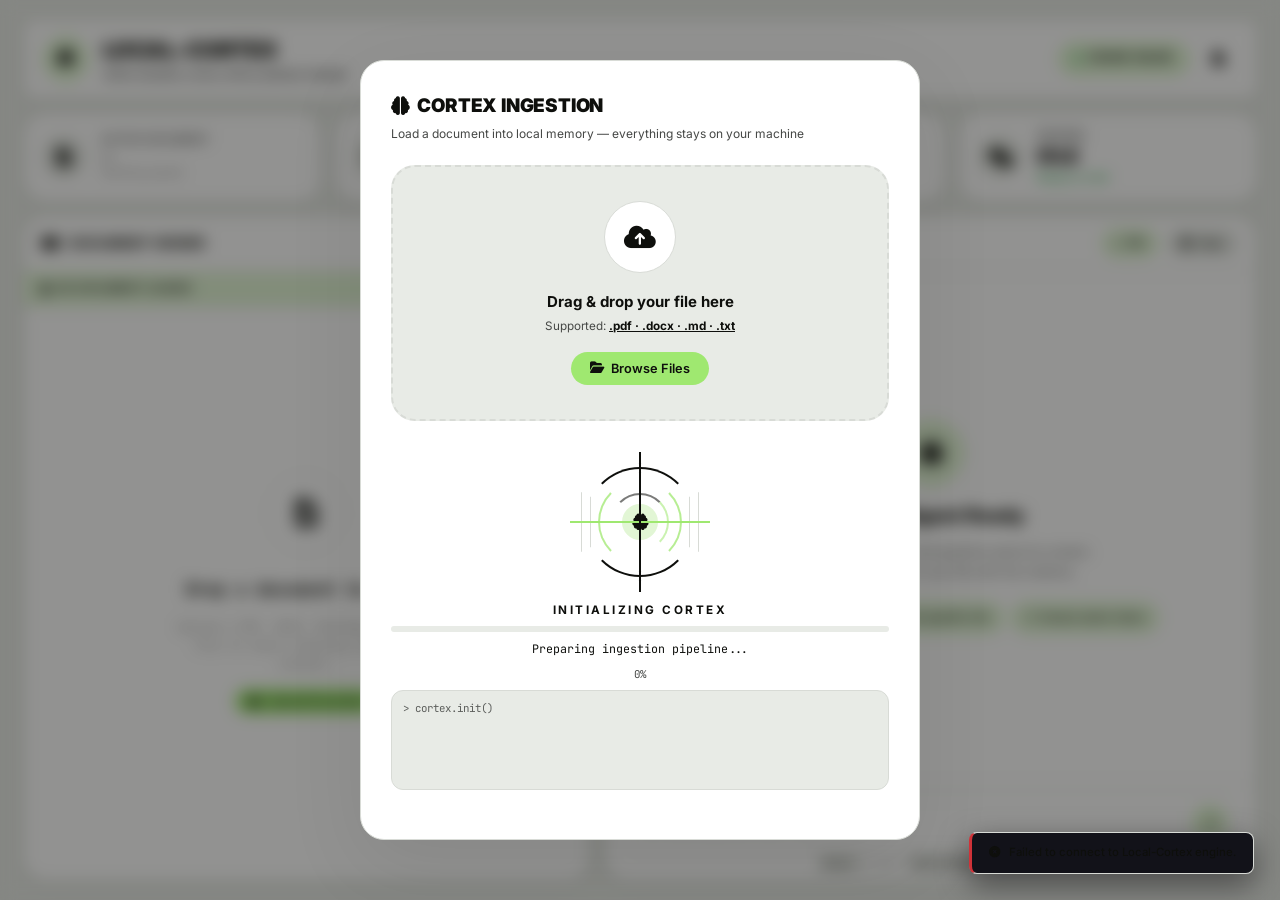
==== static/index.html @ b86a2bd2 "user interface --updates" ====
<!DOCTYPE html>
<html lang="en">
<head>
    <meta charset="UTF-8">
    <meta name="viewport" content="width=device-width, initial-scale=1.0">
    <meta name="description" content="Local-Cortex — Open-Source Local Intelligence Engine">
    <title>Local-Cortex</title>
    <link rel="preconnect" href="https://fonts.googleapis.com">
    <link rel="preconnect" href="https://fonts.gstatic.com" crossorigin>
    <link href="https://fonts.googleapis.com/css2?family=Inter:wght@300;400;500;600;700;800;900&family=JetBrains+Mono:wght@400;500;600&display=swap" rel="stylesheet">
    <link rel="stylesheet" href="https://cdnjs.cloudflare.com/ajax/libs/font-awesome/6.4.0/css/all.min.css">
    <link rel="stylesheet" href="styles.css?v=2.0">
    <script src="app.js?v=2.0" defer></script>
</head>
<body>
    <!-- Ambient particle canvas -->
    <canvas id="bgCanvas" aria-hidden="true"></canvas>
    <div class="scanline-overlay" aria-hidden="true"></div>

    <div class="app-container">
        <!-- HEADER -->
        <header class="top-header">
            <div class="brand-section">
                <div class="logo-pulse">
                    <i class="fa-solid fa-brain logo-icon"></i>
                    <span class="pulse-ring"></span>
                    <span class="pulse-ring delay"></span>
                </div>
                <div class="title-meta">
                    <h1>LOCAL-CORTEX</h1>
                    <p class="subtitle">OPEN-SOURCE LOCAL INTELLIGENCE ENGINE</p>
                </div>
            </div>
            <div class="header-actions">
                <div class="status-badge" id="statusBadge">
                    <span class="status-dot online"></span>
                    <span class="badge-text">ENGINE ONLINE</span>
                </div>
                <button class="btn-icon btn-upload-trigger" id="btnOpenUpload" title="Upload document">
                    <i class="fa-solid fa-file-arrow-up"></i>
                </button>
            </div>
        </header>

        <!-- METRICS -->
        <section class="telemetry-bar" id="telemetryBar">
            <div class="metric-card" id="metricDoc">
                <div class="metric-icon"><i class="fa-solid fa-file-lines"></i></div>
                <div class="metric-info">
                    <span class="metric-label">Active Document</span>
                    <span class="metric-value metric-value-sm" id="valDocName">—</span>
                    <span class="metric-delta" id="valDocStatus">Awaiting upload</span>
                </div>
            </div>
            <div class="metric-card" id="metricLines">
                <div class="metric-icon"><i class="fa-solid fa-align-left"></i></div>
                <div class="metric-info">
                    <span class="metric-label">Parsed Lines</span>
                    <span class="metric-value" id="valLines">0</span>
                    <span class="metric-delta">Document structure</span>
                </div>
            </div>
            <div class="metric-card" id="metricTokens">
                <div class="metric-icon"><i class="fa-solid fa-font"></i></div>
                <div class="metric-info">
                    <span class="metric-label">Word Count</span>
                    <span class="metric-value" id="valWords">0</span>
                    <span class="metric-delta">Indexed tokens</span>
                </div>
            </div>
            <div class="metric-card" id="metricSession">
                <div class="metric-icon"><i class="fa-solid fa-comments"></i></div>
                <div class="metric-info">
                    <span class="metric-label">Session</span>
                    <span class="metric-value" id="valSession">IDLE</span>
                    <span class="metric-delta delta-pos" id="valSessionDelta">Ready to chat</span>
                </div>
            </div>
        </section>

        <!-- MAIN GRID -->
        <main class="cockpit-grid">

            <!-- LEFT: DOCUMENT VIEWER -->
            <section class="panel-card left-panel" id="leftPanel">
                <div class="panel-header">
                    <div class="panel-title">
                        <i class="fa-solid fa-book-open"></i>
                        <h2>DOCUMENT VIEWER</h2>
                    </div>
                    <div class="panel-actions">
                        <div class="search-container">
                            <i class="fa-solid fa-magnifying-glass search-icon"></i>
                            <input type="text" id="docSearch" placeholder="Search document..." autocomplete="off">
                        </div>
                        <button class="btn-icon" id="btnScrollToTop" title="Scroll to top">
                            <i class="fa-solid fa-circle-arrow-up"></i>
                        </button>
                    </div>
                </div>

                <div class="panel-body document-viewer-wrapper">
                    <div class="doc-active-banner" id="docActiveBanner">
                        <i class="fa-solid fa-file-invoice"></i>
                        <span id="activeDocName">NO DOCUMENT LOADED</span>
                        <span class="doc-scan-indicator" id="docScanIndicator" hidden>
                            <span class="scan-dot"></span> Reading
                        </span>
                    </div>
                    <div class="document-code-viewport" id="documentViewport">
                        <div class="viewport-placeholder">
                            <div class="placeholder-orbit">
                                <div class="orbit-ring"></div>
                                <i class="fa-solid fa-file-arrow-up upload-pulse-icon"></i>
                            </div>
                            <h3>Drop a document to begin</h3>
                            <p>Upload a PDF, DOCX, Markdown, or text file to start chatting with your content.</p>
                            <button class="btn-primary btn-sm" id="btnPlaceholderUpload">
                                <i class="fa-solid fa-cloud-arrow-up"></i> Upload Document
                            </button>
                        </div>
                    </div>
                </div>
            </section>

            <!-- RIGHT: CHAT AGENT -->
            <section class="panel-card right-panel" id="rightPanel">
                <div class="panel-header">
                    <div class="panel-title">
                        <i class="fa-solid fa-brain"></i>
                        <h2>CORTEX AGENT</h2>
                    </div>
                    <div class="panel-actions">
                        <div class="agent-status" id="agentStatus">
                            <span class="agent-status-dot"></span>
                            <span class="agent-status-text">Idle</span>
                        </div>
                        <button class="btn-secondary btn-sm" id="btnPurgeMemory">
                            <i class="fa-solid fa-trash-can"></i> Clear
                        </button>
                    </div>
                </div>

                <div class="panel-body chat-interface-wrapper">
                    <div class="chat-log" id="chatLog">
                        <div class="chat-placeholder">
                            <div class="agent-avatar-large">
                                <i class="fa-solid fa-brain"></i>
                                <div class="avatar-glow"></div>
                            </div>
                            <h3>Cortex Agent Ready</h3>
                            <p>Upload a document, then ask questions about its content. Answers are grounded in your file with line citations.</p>
                            <div class="placeholder-hints">
                                <span><i class="fa-solid fa-quote-left"></i> Summarize key points</span>
                                <span><i class="fa-solid fa-magnifying-glass"></i> Find specific info</span>
                                <span><i class="fa-solid fa-list"></i> Extract action items</span>
                            </div>
                        </div>
                    </div>

                    <div class="chat-input-deck">
                        <form id="chatForm">
                            <div class="chat-input-wrapper">
                                <textarea id="chatInput" placeholder="Ask anything about your document..." rows="1" required disabled></textarea>
                                <button type="submit" id="btnSubmitChat" class="btn-send" disabled title="Send message">
                                    <i class="fa-solid fa-paper-plane"></i>
                                </button>
                            </div>
                            <p class="input-hint"><kbd>Enter</kbd> to send · <kbd>Shift+Enter</kbd> for new line</p>
                        </form>
                    </div>
                </div>
            </section>
        </main>
    </div>

    <!-- UPLOAD MODAL -->
    <div class="modal-overlay" id="uploadModal">
        <div class="modal-card">
            <div class="modal-header">
                <h2><i class="fa-solid fa-brain"></i> CORTEX INGESTION</h2>
                <p>Load a document into local memory — everything stays on your machine</p>
            </div>

            <div class="dropzone-container" id="dropzone">
                <input type="file" id="fileInput" accept=".txt,.pdf,.docx,.md,.markdown" hidden>
                <div class="dropzone-content">
                    <div class="dropzone-hex-grid" aria-hidden="true"></div>
                    <div class="cloud-icon-wrapper">
                        <i class="fa-solid fa-cloud-arrow-up cloud-icon"></i>
                        <div class="cloud-pulse"></div>
                    </div>
                    <h3>Drag &amp; drop your file here</h3>
                    <p>Supported: <span>.pdf · .docx · .md · .txt</span></p>
                    <button type="button" class="btn-primary" id="btnSelectFile">
                        <i class="fa-solid fa-folder-open"></i> Browse Files
                    </button>
                </div>
            </div>

            <!-- Cinematic ingestion loader -->
            <div class="upload-progress-container" id="uploadProgressContainer" hidden>
                <div class="cinematic-loader" id="cinematicLoader">
                    <canvas id="loaderCanvas" aria-hidden="true"></canvas>

                    <div class="scanner-container">
                        <div class="hex-ring hex-1"></div>
                        <div class="hex-ring hex-2"></div>
                        <div class="cortex-ring ring-outer"></div>
                        <div class="cortex-ring ring-middle"></div>
                        <div class="cortex-ring ring-inner"></div>
                        <div class="cortex-core">
                            <i class="fa-solid fa-brain loader-brain-icon"></i>
                        </div>
                        <div class="scanning-laser"></div>
                        <div class="scanning-laser laser-2"></div>
                    </div>

                    <div class="loader-status-wrapper">
                        <h3 class="loader-title" id="loaderTitle">INITIALIZING CORTEX</h3>
                        <div class="progress-bar-track">
                            <div class="progress-bar-glow"></div>
                            <div class="progress-bar-fill" id="uploadProgressBar"></div>
                        </div>
                        <p class="progress-status" id="uploadProgressStatus">Preparing ingestion pipeline...</p>
                        <div class="progress-percent" id="uploadProgressPercent">0%</div>
                        <div class="cortex-terminal-output" id="loaderLog">
                            <div class="log-line">> cortex.init()</div>
                        </div>
                    </div>
                </div>
            </div>
        </div>
    </div>

    <div class="toast-container" id="toastContainer"></div>
</body>
</html>
---- static/styles.css ----
/* ==========================================================================
   LOCAL-CORTEX — OPEN-SOURCE LOCAL INTELLIGENCE ENGINE
   ========================================================================== */

:root {
    /* Color Palette - Wise-Inspired Design Tokens */
    --bg-main: #e8ebe6;              /* Sage-tinted page background (canvas-soft) */
    --bg-header: #ffffff;            /* White headers (canvas) */
    --panel-bg: #ffffff;             /* White panels/cards (canvas) */
    --panel-border: #d8dbd6;         /* Implicit boundary border */
    --panel-border-hover: #9fe870;   /* Brand Green border hover */

    --accent-primary: #9fe870;       /* Wise Lime Green (primary) */
    --accent-primary-rgb: 159, 232, 112;
    --on-primary: #0e0f0c;           /* Ink near-black text on lime green */
    
    --accent-primary-active: #cdffad;
    --accent-primary-neutral: #c5edab;
    --accent-primary-pale: #e2f6d5;  /* Light green tint for badges */
    
    --accent-secondary: #0e0f0c;     /* Ink near-black serves as secondary accent */
    --accent-warn: #ffd11a;
    --accent-warn-deep: #b86700;
    --accent-error: #d03238;
    --accent-success: #2ead4b;

    --text-primary: #0e0f0c;         /* Ink near-black for primary text */
    --text-secondary: #454745;       /* Olive-grey body text */
    --text-muted: #868685;           /* Muted caption / placeholders */
    --text-code: #0e0f0c;            /* Code text ink */

    --font-sans: 'Inter', system-ui, -apple-system, sans-serif;
    --font-display: 'Inter', system-ui, -apple-system, sans-serif;
    --font-mono: 'JetBrains Mono', monospace;

    --glass-blur: none;              /* Flat magazine design, no blur */
    --glass-shadow: 0 4px 20px rgba(14, 15, 12, 0.04); /* Very soft elevation shadow */
    --radius-sm: 8px;
    --radius-md: 12px;
    --radius-lg: 16px;
    --radius-xl: 24px;               /* Wise canonical card and button radius */
    --radius-pill: 9999px;

    --transition-fast: 0.12s ease;
    --transition-normal: 0.25s cubic-bezier(0.4, 0, 0.2, 1);
}

/* ==========================================================================
   BASE & AMBIENT BACKGROUND
   ========================================================================== */
*, *::before, *::after {
    box-sizing: border-box;
    margin: 0;
    padding: 0;
}

html {
    font-size: 15px;
}

body {
    background-color: var(--bg-main);
    background-image: none;
    color: var(--text-primary);
    font-family: var(--font-sans);
    min-height: 100vh;
    overflow-x: hidden;
    line-height: 1.55;
}

#bgCanvas, .scanline-overlay {
    display: none !important;
}

.app-container {
    position: relative;
    z-index: 2;
    display: flex;
    flex-direction: column;
    height: 100vh;
    padding: 1.25rem 1.5rem;
    max-width: 1900px;
    margin: 0 auto;
    gap: 0.85rem;
}

::-webkit-scrollbar { width: 5px; height: 5px; }
::-webkit-scrollbar-track { background: rgba(0, 0, 0, 0.15); }
::-webkit-scrollbar-thumb { background: rgba(139, 92, 246, 0.25); border-radius: 4px; }
::-webkit-scrollbar-thumb:hover { background: var(--accent-secondary); }

/* ==========================================================================
   HEADER
   ========================================================================== */
.top-header {
    background: var(--bg-header);
    backdrop-filter: var(--glass-blur);
    border: 1px solid var(--panel-border);
    border-radius: var(--radius-md);
    padding: 0.85rem 1.35rem;
    display: flex;
    justify-content: space-between;
    align-items: center;
    box-shadow: var(--glass-shadow);
}

.brand-section {
    display: flex;
    align-items: center;
    gap: 1rem;
}

.logo-pulse {
    position: relative;
    width: 44px;
    height: 44px;
    background: var(--accent-primary-pale);
    border: 1px solid var(--panel-border-hover);
    border-radius: 50%;
    display: flex;
    align-items: center;
    justify-content: center;
}

.logo-icon {
    font-size: 1.15rem;
    color: var(--accent-secondary);
}

.pulse-ring {
    display: none;
}

.title-meta h1 {
    font-family: var(--font-display);
    font-size: 1.5rem;
    font-weight: 900;
    letter-spacing: -0.5px;
    color: var(--text-primary);
}

.title-meta .subtitle {
    font-size: 0.72rem;
    color: var(--text-secondary);
    font-weight: 600;
    letter-spacing: 0px;
    margin-top: 1px;
}

.header-actions {
    display: flex;
    align-items: center;
    gap: 0.75rem;
}

.status-badge {
    background: var(--accent-primary-pale);
    border: 1px solid var(--panel-border-hover);
    border-radius: var(--radius-pill);
    padding: 0.45rem 1rem;
    display: flex;
    align-items: center;
    gap: 0.45rem;
    font-size: 0.72rem;
    font-weight: 700;
    color: var(--accent-secondary);
}

.status-dot {
    width: 7px;
    height: 7px;
    border-radius: 50%;
    background-color: var(--accent-success);
}

.status-dot.online {
    animation: dotPulse 1.8s infinite alternate;
}

.btn-upload-trigger {
    width: 36px;
    height: 36px;
    border-radius: var(--radius-pill);
    background: var(--bg-main);
    border: 1px solid var(--panel-border);
    font-size: 0.95rem;
    color: var(--text-primary);
}

.btn-upload-trigger:hover {
    background: var(--accent-primary-pale);
    border-color: var(--panel-border-hover);
}

/* ==========================================================================
   TELEMETRY
   ========================================================================== */
.telemetry-bar {
    display: grid;
    grid-template-columns: repeat(4, 1fr);
    gap: 0.85rem;
}

.metric-card {
    background: var(--panel-bg);
    border: 1px solid var(--panel-border);
    border-radius: var(--radius-xl);
    padding: 1rem 1.25rem;
    display: flex;
    align-items: center;
    gap: 1rem;
    box-shadow: var(--glass-shadow);
    transition: border-color var(--transition-fast);
}

.metric-card:hover {
    border-color: var(--panel-border-hover);
}

.metric-icon {
    font-size: 1.25rem;
    color: var(--text-primary);
    width: 44px;
    height: 44px;
    background: var(--bg-main);
    border-radius: 50%;
    display: flex;
    align-items: center;
    justify-content: center;
    flex-shrink: 0;
}

.metric-info {
    display: flex;
    flex-direction: column;
    min-width: 0;
}

.metric-label {
    font-size: 0.72rem;
    text-transform: uppercase;
    color: var(--text-secondary);
    letter-spacing: 0px;
    font-weight: 600;
}

.metric-value {
    font-family: var(--font-display);
    font-size: 1.3rem;
    font-weight: 900;
    color: var(--text-primary);
    line-height: 1.3;
    letter-spacing: -0.2px;
}

.metric-value-sm {
    font-size: 0.85rem;
    font-weight: 700;
    white-space: nowrap;
    overflow: hidden;
    text-overflow: ellipsis;
    max-width: 160px;
}

.metric-delta {
    font-size: 0.72rem;
    color: var(--text-muted);
}

.delta-pos { color: var(--accent-success) !important; font-weight: 600; }
.delta-neg { color: var(--text-muted) !important; }
.delta-active { color: var(--text-primary) !important; font-weight: 600; }

.metric-card.thinking {
    border-color: var(--accent-primary);
    animation: metricPulse 1.5s ease-in-out infinite;
}

/* ==========================================================================
   MAIN GRID
   ========================================================================== */
.cockpit-grid {
    display: grid;
    grid-template-columns: 1fr 1.15fr;
    gap: 1rem;
    flex: 1;
    min-height: 0;
}

.panel-card {
    background: var(--panel-bg);
    border: 1px solid var(--panel-border);
    border-radius: var(--radius-xl);
    display: flex;
    flex-direction: column;
    box-shadow: var(--glass-shadow);
    overflow: hidden;
}

.panel-header {
    background: #ffffff;
    border-bottom: 1px solid var(--panel-border);
    padding: 0.85rem 1.25rem;
    display: flex;
    justify-content: space-between;
    align-items: center;
    min-height: 52px;
}

.panel-title {
    display: flex;
    align-items: center;
    gap: 0.65rem;
}

.panel-title i {
    color: var(--text-primary);
    font-size: 1rem;
}

.panel-title h2 {
    font-family: var(--font-sans);
    font-size: 0.9rem;
    font-weight: 800;
    letter-spacing: 0px;
    color: var(--text-primary);
}

.panel-body {
    flex: 1;
    overflow: hidden;
    position: relative;
    display: flex;
    flex-direction: column;
}

.panel-actions {
    display: flex;
    align-items: center;
    gap: 0.65rem;
}

/* Buttons */
.btn-primary, .btn-secondary, .btn-icon, .btn-send {
    border: none;
    border-radius: var(--radius-xl);
    cursor: pointer;
    font-family: var(--font-sans);
    font-weight: 600;
    transition: all var(--transition-fast);
    display: inline-flex;
    align-items: center;
    justify-content: center;
    gap: 0.45rem;
}

.btn-primary {
    background: var(--accent-primary);
    color: var(--on-primary);
    padding: 0.6rem 1.25rem;
    font-size: 0.85rem;
    box-shadow: none;
}

.btn-primary:hover:not(:disabled) {
    background: var(--accent-primary-active);
}

.btn-secondary {
    background: var(--bg-main);
    border: 1px solid var(--panel-border);
    color: var(--text-primary);
    padding: 0.5rem 1rem;
    font-size: 0.8rem;
}

.btn-secondary:hover:not(:disabled) {
    background: #d8dbd6;
}

.btn-icon {
    background: transparent;
    color: var(--text-primary);
    padding: 0.35rem;
    font-size: 1rem;
}

.btn-icon:hover {
    color: var(--accent-primary-active);
}

.btn-sm { padding: 0.4rem 0.85rem; font-size: 0.72rem; }

button:disabled, textarea:disabled {
    opacity: 0.35;
    cursor: not-allowed;
    transform: none !important;
    box-shadow: none !important;
}

.search-container {
    position: relative;
    display: flex;
    align-items: center;
}

.search-icon {
    position: absolute;
    left: 9px;
    color: var(--text-muted);
    font-size: 0.72rem;
    pointer-events: none;
}

#docSearch {
    background: #ffffff;
    border: 1px solid var(--panel-border);
    border-radius: var(--radius-md);
    color: var(--text-primary);
    font-family: var(--font-sans);
    font-size: 0.78rem;
    padding: 0.45rem 0.6rem 0.45rem 1.85rem;
    width: 150px;
    transition: all var(--transition-normal);
}

#docSearch:focus {
    outline: none;
    border-color: var(--accent-secondary);
    width: 210px;
}

/* ==========================================================================
   DOCUMENT VIEWER
   ========================================================================== */
.document-viewer-wrapper {
    background: #ffffff;
}

.doc-active-banner {
    background: var(--accent-primary-pale);
    border-bottom: 1px solid var(--panel-border);
    padding: 0.55rem 1.15rem;
    font-size: 0.75rem;
    font-weight: 600;
    color: var(--text-primary);
    display: flex;
    align-items: center;
    gap: 0.5rem;
    letter-spacing: 0px;
}

.doc-scan-indicator {
    margin-left: auto;
    display: flex;
    align-items: center;
    gap: 0.4rem;
    font-size: 0.65rem;
    color: var(--accent-secondary);
    animation: fadeInOut 1.2s ease-in-out infinite;
}

.scan-dot {
    width: 6px;
    height: 6px;
    border-radius: 50%;
    background: var(--accent-primary);
    animation: dotPulse 0.8s infinite alternate;
}

.document-code-viewport {
    flex: 1;
    overflow-y: auto;
    font-family: var(--font-mono);
    font-size: 0.82rem;
    line-height: 1.65;
    color: var(--text-code);
    padding: 0.75rem 0;
    position: relative;
}

.document-code-viewport.scanning::after {
    content: '';
    position: absolute;
    left: 0;
    right: 0;
    height: 2px;
    background: linear-gradient(90deg, transparent, var(--accent-primary), transparent);
    box-shadow: 0 0 12px var(--accent-primary);
    animation: docScanLine 2s ease-in-out infinite;
    pointer-events: none;
    z-index: 5;
}

.viewport-placeholder {
    display: flex;
    flex-direction: column;
    align-items: center;
    justify-content: center;
    height: 100%;
    color: var(--text-muted);
    padding: 2.5rem;
    text-align: center;
    gap: 1rem;
}

.placeholder-orbit {
    position: relative;
    width: 80px;
    height: 80px;
    display: flex;
    align-items: center;
    justify-content: center;
    margin-bottom: 0.5rem;
}

.orbit-ring {
    position: absolute;
    inset: 0;
    border: 1px dashed var(--panel-border);
    border-radius: 50%;
    animation: spinClockwise 12s linear infinite;
}

.upload-pulse-icon {
    font-size: 2rem;
    color: var(--text-secondary);
    animation: iconFloat 2.5s infinite ease-in-out;
}

.viewport-placeholder h3 {
    font-size: 1.1rem;
    color: var(--text-primary);
    font-weight: 800;
}

.viewport-placeholder p {
    font-size: 0.78rem;
    max-width: 280px;
    line-height: 1.6;
}

.code-line-row {
    display: flex;
    width: 100%;
    opacity: 0;
    transform: translateX(-8px);
    transition: background-color var(--transition-fast);
}

.code-line-row.revealed {
    animation: lineReveal 0.35s ease-out forwards;
}

.code-line-num {
    width: 46px;
    text-align: right;
    padding-right: 1.1rem;
    color: var(--text-muted);
    user-select: none;
    border-right: 1px solid var(--panel-border);
    font-size: 0.72rem;
    font-weight: 500;
    flex-shrink: 0;
}

.code-line-content {
    flex: 1;
    padding-left: 1.1rem;
    white-space: pre-wrap;
    word-break: break-word;
}

.code-line-row.active-highlight {
    background: var(--accent-primary-pale);
}

.code-line-row.active-highlight .code-line-num {
    color: var(--text-primary);
    border-right: 2px solid var(--accent-secondary);
    background: var(--accent-primary-neutral);
}

.code-line-row.active-highlight .code-line-content {
    color: var(--text-primary);
}

.code-line-row.search-matched {
    background: rgba(251, 191, 36, 0.2);
}

.code-line-row.search-matched .code-line-content {
    text-decoration: underline var(--accent-warn-deep) 1px;
}

/* ==========================================================================
   CHAT AGENT
   ========================================================================== */
.chat-interface-wrapper {
    background: #ffffff;
}

.agent-status {
    display: flex;
    align-items: center;
    gap: 0.4rem;
    font-size: 0.72rem;
    color: var(--text-primary);
    padding: 0.35rem 0.75rem;
    border-radius: var(--radius-pill);
    background: var(--accent-primary-pale);
    border: 1px solid var(--accent-primary-neutral);
    font-weight: 600;
}

.agent-status-dot {
    width: 6px;
    height: 6px;
    border-radius: 50%;
    background: var(--text-muted);
    transition: all var(--transition-normal);
}

.agent-status.thinking .agent-status-dot {
    background: var(--accent-success);
    animation: dotPulse 0.8s infinite alternate;
}

.agent-status.thinking .agent-status-text {
    color: var(--text-primary);
}

.agent-status.streaming .agent-status-dot {
    background: var(--accent-primary);
    animation: dotPulse 0.5s infinite alternate;
}

.agent-status.streaming .agent-status-text {
    color: var(--text-primary);
}

.chat-log {
    flex: 1;
    overflow-y: auto;
    padding: 1.15rem;
    display: flex;
    flex-direction: column;
    gap: 1rem;
    scroll-behavior: smooth;
}

.chat-placeholder {
    display: flex;
    flex-direction: column;
    align-items: center;
    justify-content: center;
    height: 100%;
    color: var(--text-muted);
    text-align: center;
    gap: 0.85rem;
    padding: 2rem;
}

.agent-avatar-large {
    position: relative;
    width: 64px;
    height: 64px;
    border-radius: 50%;
    background: var(--accent-primary-pale);
    border: 1px solid var(--panel-border-hover);
    display: flex;
    align-items: center;
    justify-content: center;
    font-size: 1.6rem;
    color: var(--text-primary);
    margin-bottom: 0.25rem;
}

.avatar-glow {
    display: none;
}

.chat-placeholder h3 {
    font-size: 1.25rem;
    color: var(--text-primary);
    font-weight: 900;
}

.chat-placeholder p {
    font-size: 0.78rem;
    max-width: 320px;
    line-height: 1.65;
    color: var(--text-secondary);
}

.placeholder-hints {
    display: flex;
    flex-wrap: wrap;
    gap: 0.5rem;
    justify-content: center;
    margin-top: 0.5rem;
}

.placeholder-hints span {
    font-size: 0.72rem;
    padding: 0.45rem 0.85rem;
    border-radius: var(--radius-pill);
    background: var(--accent-primary-pale);
    border: 1px solid var(--accent-primary-neutral);
    color: var(--text-primary);
    display: flex;
    align-items: center;
    gap: 0.35rem;
    font-weight: 600;
}

.placeholder-hints span i {
    color: var(--text-secondary);
    font-size: 0.65rem;
}

/* Chat bubbles */
.chat-bubble {
    display: flex;
    gap: 0.85rem;
    max-width: 88%;
    animation: bubbleEnter 0.4s cubic-bezier(0.18, 0.89, 0.32, 1.15);
}

.chat-bubble.user {
    align-self: flex-end;
    flex-direction: row-reverse;
}

.chat-bubble.assistant {
    align-self: flex-start;
}

.bubble-avatar {
    width: 36px;
    height: 36px;
    border-radius: 50%;
    display: flex;
    align-items: center;
    justify-content: center;
    font-size: 0.9rem;
    flex-shrink: 0;
    margin-top: 4px;
}

.chat-bubble.user .bubble-avatar {
    background: var(--accent-secondary);
    color: #fff;
}

.chat-bubble.assistant .bubble-avatar {
    background: var(--accent-primary-pale);
    border: 1px solid var(--panel-border-hover);
    color: var(--text-primary);
}

.bubble-avatar.thinking-pulse {
    animation: avatarThink 1s ease-in-out infinite;
}

.bubble-content-wrapper {
    display: flex;
    flex-direction: column;
    gap: 0.3rem;
    min-width: 0;
}

.bubble-meta {
    display: flex;
    align-items: center;
    gap: 0.5rem;
    font-size: 0.72rem;
    color: var(--text-secondary);
    padding: 0 0.25rem;
}

.chat-bubble.user .bubble-meta {
    justify-content: flex-end;
}

.bubble-role {
    font-weight: 700;
}

.chat-bubble.user .bubble-role { color: var(--text-primary); }
.chat-bubble.assistant .bubble-role { color: var(--text-primary); }

.bubble-content {
    border-radius: var(--radius-xl);
    padding: 1rem 1.25rem;
    font-size: 0.85rem;
    line-height: 1.65;
    position: relative;
}

.chat-bubble.user .bubble-content {
    background: var(--accent-primary-pale);
    border: 1px solid var(--accent-primary-neutral);
    color: var(--text-primary);
    border-top-right-radius: 3px;
}

.chat-bubble.assistant .bubble-content {
    background: #ffffff;
    border: 1px solid var(--panel-border);
    color: var(--text-primary);
    border-top-left-radius: 3px;
}

.chat-bubble.assistant.streaming .bubble-content {
    border-color: var(--panel-border-hover);
}

.bubble-actions {
    display: flex;
    gap: 0.35rem;
    opacity: 0;
    transition: opacity var(--transition-fast);
}

.chat-bubble:hover .bubble-actions {
    opacity: 1;
}

.bubble-action-btn {
    background: none;
    border: none;
    color: var(--text-muted);
    cursor: pointer;
    font-size: 0.65rem;
    padding: 0.15rem 0.35rem;
    border-radius: var(--radius-sm);
    font-family: var(--font-sans);
    transition: all var(--transition-fast);
}

.bubble-action-btn:hover {
    color: var(--text-primary);
    background: var(--bg-main);
}

/* Typing indicator */
.typing-indicator {
    display: flex;
    align-items: center;
    gap: 0.5rem;
    padding: 0.25rem 0;
    color: var(--text-muted);
    font-size: 0.78rem;
}

.typing-dots {
    display: flex;
    gap: 4px;
}

.typing-dots span {
    width: 6px;
    height: 6px;
    border-radius: 50%;
    background: var(--text-primary);
    animation: typingBounce 1.2s ease-in-out infinite;
}

.typing-dots span:nth-child(2) { animation-delay: 0.15s; }
.typing-dots span:nth-child(3) { animation-delay: 0.3s; }

.streaming-cursor {
    display: inline-block;
    width: 2px;
    height: 1em;
    background: var(--text-primary);
    margin-left: 2px;
    vertical-align: text-bottom;
    animation: cursorBlink 0.8s step-end infinite;
}

/* Suggestions & citations */
.suggestions-box {
    margin-top: 0.75rem;
    border-top: 1px solid var(--panel-border);
    padding-top: 0.65rem;
    display: flex;
    flex-direction: column;
    gap: 0.4rem;
}

.suggestions-label {
    font-size: 0.72rem;
    color: var(--text-secondary);
    letter-spacing: 0px;
    text-transform: uppercase;
    margin-bottom: 0.15rem;
    font-weight: 700;
}

.suggestion-btn {
    background: var(--bg-main);
    border: 1px solid var(--panel-border);
    color: var(--text-primary);
    padding: 0.5rem 0.85rem;
    border-radius: var(--radius-xl);
    font-size: 0.78rem;
    text-align: left;
    cursor: pointer;
    transition: all var(--transition-fast);
    display: flex;
    align-items: center;
    gap: 0.45rem;
    font-family: var(--font-sans);
    font-weight: 600;
}

.suggestion-btn:hover {
    background: var(--accent-primary-pale);
    border-color: var(--panel-border-hover);
}

.citation-meta {
    font-size: 0.72rem;
    color: var(--text-secondary);
    margin-top: 0.15rem;
    display: flex;
    flex-wrap: wrap;
    gap: 0.4rem;
    align-items: center;
}

.citation-badge {
    background: var(--accent-primary-pale);
    color: var(--text-primary);
    padding: 0.25rem 0.65rem;
    border-radius: var(--radius-pill);
    cursor: pointer;
    border: 1px solid var(--accent-primary-neutral);
    font-family: var(--font-mono);
    font-size: 0.68rem;
    transition: all var(--transition-fast);
    font-weight: 600;
}

.citation-badge:hover {
    background: var(--accent-primary);
    border-color: var(--accent-primary);
    color: var(--on-primary);
}

/* Chat input */
.chat-input-deck {
    background: #ffffff;
    border-top: 1px solid var(--panel-border);
    padding: 0.85rem 1.25rem 0.65rem;
}

.chat-input-wrapper {
    display: flex;
    align-items: flex-end;
    background: #ffffff;
    border: 1px solid var(--panel-border);
    border-radius: var(--radius-md);
    padding: 0.45rem 0.55rem 0.45rem 0.85rem;
    gap: 0.55rem;
    transition: border-color var(--transition-fast);
}

.chat-input-wrapper:focus-within {
    border-color: var(--accent-secondary);
}

#chatInput {
    flex: 1;
    background: transparent;
    border: none;
    color: var(--text-primary);
    font-family: var(--font-sans);
    font-size: 0.85rem;
    resize: none;
    max-height: 120px;
    padding: 0.35rem 0;
    line-height: 1.5;
}

#chatInput:focus { outline: none; }

.btn-send {
    width: 36px;
    height: 36px;
    border-radius: 50%;
    flex-shrink: 0;
    background: var(--accent-primary);
    color: var(--on-primary);
    font-size: 0.85rem;
    box-shadow: none;
}

.btn-send:hover:not(:disabled) {
    background: var(--accent-primary-active);
}

.input-hint {
    font-size: 0.65rem;
    color: var(--text-muted);
    margin-top: 0.45rem;
    text-align: center;
}

.input-hint kbd {
    background: var(--bg-main);
    border: 1px solid var(--panel-border);
    color: var(--text-primary);
    padding: 0.1rem 0.35rem;
    border-radius: 3px;
    font-family: var(--font-mono);
    font-size: 0.65rem;
}

/* Markdown in bubbles */
.bubble-content p { margin-bottom: 0.55rem; }
.bubble-content p:last-child { margin-bottom: 0; }
.bubble-content strong { color: var(--accent-primary); font-weight: 600; }
.bubble-content ul, .bubble-content ol { margin-left: 1.1rem; margin-bottom: 0.55rem; }
.bubble-content li { margin-bottom: 0.2rem; }
.bubble-content blockquote {
    border-left: 2px solid var(--accent-secondary);
    background: var(--bg-main);
    padding: 0.45rem 0.75rem;
    margin: 0.55rem 0;
    font-style: italic;
    border-radius: 0 var(--radius-sm) var(--radius-sm) 0;
    font-size: 0.78rem;
}

.bubble-content code, .inline-code {
    font-family: var(--font-mono);
    background: var(--bg-main);
    padding: 0.1rem 0.35rem;
    border-radius: 4px;
    color: var(--text-primary);
    border: 1px solid var(--panel-border);
    font-size: 0.78rem;
}

.bubble-content pre {
    background: var(--bg-main);
    border: 1px solid var(--panel-border);
    border-radius: var(--radius-md);
    padding: 0.65rem 0.85rem;
    margin: 0.55rem 0;
    overflow-x: auto;
    font-size: 0.75rem;
    color: var(--text-primary);
}

.modal-overlay {
    position: fixed;
    inset: 0;
    background: rgba(14, 15, 12, 0.45);
    backdrop-filter: blur(8px);
    display: flex;
    align-items: center;
    justify-content: center;
    z-index: 1000;
    transition: opacity var(--transition-normal), visibility var(--transition-normal);
}

.modal-overlay.hidden {
    opacity: 0;
    visibility: hidden;
    pointer-events: none;
}

.modal-card {
    background: #ffffff;
    border: 1px solid var(--panel-border);
    border-radius: var(--radius-xl);
    box-shadow: 0 24px 80px rgba(14, 15, 12, 0.08);
    padding: 2rem;
    width: 90%;
    max-width: 560px;
    display: flex;
    flex-direction: column;
    gap: 1.5rem;
    animation: modalScaleEnter 0.45s cubic-bezier(0.34, 1.56, 0.64, 1);
    position: relative;
    overflow: hidden;
}

.modal-header h2 {
    font-family: var(--font-display);
    font-size: 1.25rem;
    font-weight: 900;
    letter-spacing: -0.2px;
    color: var(--text-primary);
    margin-bottom: 0.3rem;
    display: flex;
    align-items: center;
    gap: 0.5rem;
}

.modal-header h2 i { color: var(--text-primary); }

.modal-header p {
    font-size: 0.8rem;
    color: var(--text-secondary);
    line-height: 1.5;
}

/* Dropzone */
.dropzone-container {
    border: 2px dashed var(--panel-border);
    background: var(--bg-main);
    border-radius: var(--radius-xl);
    padding: 2.25rem 1.5rem;
    text-align: center;
    cursor: pointer;
    transition: all var(--transition-normal);
    position: relative;
    overflow: hidden;
}

.dropzone-container:hover,
.dropzone-container.dragover {
    border-color: var(--accent-secondary);
    background: var(--accent-primary-pale);
}

.dropzone-content {
    position: relative;
    z-index: 1;
}

.cloud-icon-wrapper {
    position: relative;
    width: 72px;
    height: 72px;
    border-radius: 50%;
    background: #ffffff;
    display: flex;
    align-items: center;
    justify-content: center;
    margin: 0 auto 1.1rem;
    border: 1px solid var(--panel-border);
    transition: all var(--transition-normal);
}

.dropzone-container:hover .cloud-icon-wrapper {
    background: var(--accent-primary-pale);
    border-color: var(--panel-border-hover);
}

.cloud-icon {
    font-size: 1.7rem;
    color: var(--text-primary);
    transition: color var(--transition-normal);
}

.dropzone-container:hover .cloud-icon { color: var(--text-primary); }

.dropzone-content h3 {
    font-size: 1rem;
    font-weight: 700;
    margin-bottom: 0.3rem;
    color: var(--text-primary);
}

.dropzone-content p {
    font-size: 0.78rem;
    color: var(--text-secondary);
    margin-bottom: 1.1rem;
}

.dropzone-content p span {
    color: var(--text-primary);
    font-weight: 700;
    text-decoration: underline;
}

/* Cinematic loader */
.upload-progress-container {
    display: flex;
    flex-direction: column;
    gap: 1rem;
    padding: 0.25rem 0;
    position: relative;
}

#loaderCanvas {
    position: absolute;
    inset: 0;
    width: 100%;
    height: 100%;
    pointer-events: none;
    opacity: 0.6;
    border-radius: var(--radius-md);
}

.cinematic-loader {
    display: flex;
    flex-direction: column;
    align-items: center;
    gap: 1.25rem;
    width: 100%;
    position: relative;
    padding: 1rem 0;
}

.scanner-container {
    position: relative;
    width: 120px;
    height: 120px;
    display: flex;
    align-items: center;
    justify-content: center;
}

.hex-ring {
    position: absolute;
    border: 1px solid var(--panel-border);
    clip-path: polygon(50% 0%, 100% 25%, 100% 75%, 50% 100%, 0% 75%, 0% 25%);
    animation: spinClockwise 8s linear infinite;
}

.hex-1 { width: 118px; height: 118px; }
.hex-2 {
    width: 100px;
    height: 100px;
    border-color: var(--panel-border);
    animation: spinCounterClockwise 6s linear infinite;
}

.cortex-ring {
    position: absolute;
    border-radius: 50%;
    border: 2px solid transparent;
}

.ring-outer {
    width: 110px;
    height: 110px;
    border-top-color: var(--accent-secondary);
    border-bottom-color: var(--accent-secondary);
    animation: spinClockwise 3s linear infinite;
}

.ring-middle {
    width: 84px;
    height: 84px;
    border-left-color: var(--accent-primary);
    border-right-color: var(--accent-primary);
    animation: spinCounterClockwise 2s linear infinite;
    opacity: 0.75;
}

.ring-inner {
    width: 58px;
    height: 58px;
    border-top-color: var(--accent-secondary);
    border-right-color: var(--accent-primary);
    animation: spinClockwise 1.2s cubic-bezier(0.5, 0, 0.5, 1) infinite;
    opacity: 0.55;
}

.cortex-core {
    position: absolute;
    width: 36px;
    height: 36px;
    background: var(--accent-primary-pale);
    border-radius: 50%;
    display: flex;
    align-items: center;
    justify-content: center;
    box-shadow: none;
}

.loader-brain-icon {
    font-size: 1.1rem;
    color: var(--text-primary);
}

.scanning-laser {
    position: absolute;
    width: 140px;
    height: 2px;
    background: var(--accent-primary);
    animation: scanVertical 2s ease-in-out infinite;
    z-index: 2;
    pointer-events: none;
}

.scanning-laser.laser-2 {
    width: 2px;
    height: 140px;
    background: var(--accent-secondary);
    animation: scanHorizontal 2.5s ease-in-out infinite;
}

.loader-status-wrapper {
    width: 100%;
    display: flex;
    flex-direction: column;
    gap: 0.5rem;
    position: relative;
    z-index: 1;
}

.loader-title {
    font-family: var(--font-display);
    font-size: 0.78rem;
    font-weight: 700;
    letter-spacing: 2.5px;
    color: var(--text-primary);
    text-align: center;
}

.progress-bar-track {
    height: 6px;
    background: var(--bg-main);
    border-radius: 6px;
    overflow: hidden;
    position: relative;
}

.progress-bar-fill {
    width: 0%;
    height: 100%;
    background: var(--accent-primary);
    border-radius: 6px;
    transition: width 0.5s cubic-bezier(0.1, 0.8, 0.2, 1);
    position: relative;
    z-index: 1;
}

.progress-status {
    font-size: 0.78rem;
    color: var(--text-primary);
    text-align: center;
    font-family: var(--font-mono);
}

.progress-percent {
    font-size: 0.72rem;
    color: var(--text-secondary);
    text-align: center;
    font-family: var(--font-mono);
    letter-spacing: 0px;
}

.cortex-terminal-output {
    background: var(--bg-main);
    border: 1px solid var(--panel-border);
    border-radius: var(--radius-md);
    padding: 0.6rem 0.75rem;
    height: 100px;
    overflow-y: auto;
    font-family: var(--font-mono);
    font-size: 0.72rem;
    color: var(--text-secondary);
    display: flex;
    flex-direction: column;
    gap: 0.3rem;
    text-align: left;
}

.log-line {
    opacity: 0;
    animation: logFadeIn 0.25s ease-out forwards;
}

.log-line.accent { color: var(--text-primary); font-weight: 700; }
.log-line.success { color: var(--accent-success); font-weight: 700; }

/* ==========================================================================
   TOASTS
   ========================================================================== */
.toast-container {
    position: fixed;
    bottom: 1.75rem;
    right: 1.75rem;
    display: flex;
    flex-direction: column;
    gap: 0.6rem;
    z-index: 2000;
}

.toast {
    background: rgba(12, 12, 20, 0.95);
    border-left: 3px solid var(--accent-primary);
    border: 1px solid var(--panel-border);
    border-left: 3px solid var(--accent-primary);
    border-radius: var(--radius-sm);
    padding: 0.75rem 1.1rem;
    color: var(--text-primary);
    font-size: 0.76rem;
    font-weight: 500;
    box-shadow: 0 10px 30px rgba(0, 0, 0, 0.5);
    display: flex;
    align-items: center;
    gap: 0.65rem;
    backdrop-filter: blur(12px);
    animation: toastEnter 0.35s cubic-bezier(0.18, 0.89, 0.32, 1.2) forwards;
    max-width: 360px;
}

.toast.error { border-left-color: var(--accent-error); }
.toast.warn { border-left-color: var(--accent-warn); }
.toast.success { border-left-color: var(--accent-success); }

/* ==========================================================================
   KEYFRAMES
   ========================================================================== */
@keyframes brainPulse {
    0%, 100% { transform: scale(1); filter: drop-shadow(0 0 6px rgba(0, 245, 255, 0.4)); }
    50% { transform: scale(1.08); filter: drop-shadow(0 0 14px rgba(0, 245, 255, 0.7)); }
}

@keyframes pulse {
    0% { transform: scale(0.9); opacity: 0.6; }
    70% { transform: scale(1.4); opacity: 0; }
    100% { transform: scale(0.9); opacity: 0; }
}

@keyframes dotPulse {
    0% { transform: scale(0.85); opacity: 0.6; }
    100% { transform: scale(1.15); opacity: 1; }
}

@keyframes iconFloat {
    0%, 100% { transform: translateY(0); }
    50% { transform: translateY(-6px); }
}

@keyframes bubbleEnter {
    0% { transform: scale(0.95) translateY(10px); opacity: 0; }
    100% { transform: scale(1) translateY(0); opacity: 1; }
}

@keyframes modalScaleEnter {
    0% { transform: scale(0.9) translateY(24px); opacity: 0; }
    100% { transform: scale(1) translateY(0); opacity: 1; }
}

@keyframes toastEnter {
    0% { transform: translateX(110%); opacity: 0; }
    100% { transform: translateX(0); opacity: 1; }
}

@keyframes spinClockwise {
    0% { transform: rotate(0deg); }
    100% { transform: rotate(360deg); }
}

@keyframes spinCounterClockwise {
    0% { transform: rotate(360deg); }
    100% { transform: rotate(0deg); }
}

@keyframes scanVertical {
    0%, 100% { top: 0%; opacity: 0.2; }
    50% { top: 100%; opacity: 1; }
}

@keyframes scanHorizontal {
    0%, 100% { left: 0%; opacity: 0.2; }
    50% { left: 100%; opacity: 1; }
}

@keyframes glowPulse {
    0% { filter: drop-shadow(0 0 3px var(--accent-primary)); opacity: 0.7; }
    100% { filter: drop-shadow(0 0 10px var(--accent-primary)); opacity: 1; }
}

@keyframes logFadeIn {
    0% { transform: translateY(4px); opacity: 0; }
    100% { transform: translateY(0); opacity: 0.85; }
}

@keyframes lineReveal {
    0% { opacity: 0; transform: translateX(-8px); }
    100% { opacity: 1; transform: translateX(0); }
}

@keyframes docScanLine {
    0% { top: 0; opacity: 0; }
    10% { opacity: 1; }
    90% { opacity: 1; }
    100% { top: 100%; opacity: 0; }
}

@keyframes typingBounce {
    0%, 60%, 100% { transform: translateY(0); opacity: 0.4; }
    30% { transform: translateY(-5px); opacity: 1; }
}

@keyframes cursorBlink {
    0%, 100% { opacity: 1; }
    50% { opacity: 0; }
}

@keyframes avatarThink {
    0%, 100% { box-shadow: 0 0 8px rgba(0, 245, 255, 0.2); }
    50% { box-shadow: 0 0 18px rgba(0, 245, 255, 0.5); }
}

@keyframes metricPulse {
    0%, 100% { box-shadow: var(--glass-shadow); }
    50% { box-shadow: 0 0 20px rgba(0, 245, 255, 0.12); }
}

@keyframes progressGlow {
    0% { transform: translateX(-100%); }
    100% { transform: translateX(100%); }
}

@keyframes fadeInOut {
    0%, 100% { opacity: 0.5; }
    50% { opacity: 1; }
}

.spinner-icon {
    animation: spinClockwise 0.8s linear infinite;
    color: var(--accent-primary);
}

/* Responsive */
@media (max-width: 1100px) {
    .cockpit-grid { grid-template-columns: 1fr; }
    .telemetry-bar { grid-template-columns: repeat(2, 1fr); }
    .app-container { height: auto; min-height: 100vh; }
}

@media (max-width: 600px) {
    .telemetry-bar { grid-template-columns: 1fr; }
    .app-container { padding: 0.85rem; }
    .chat-bubble { max-width: 95%; }
}
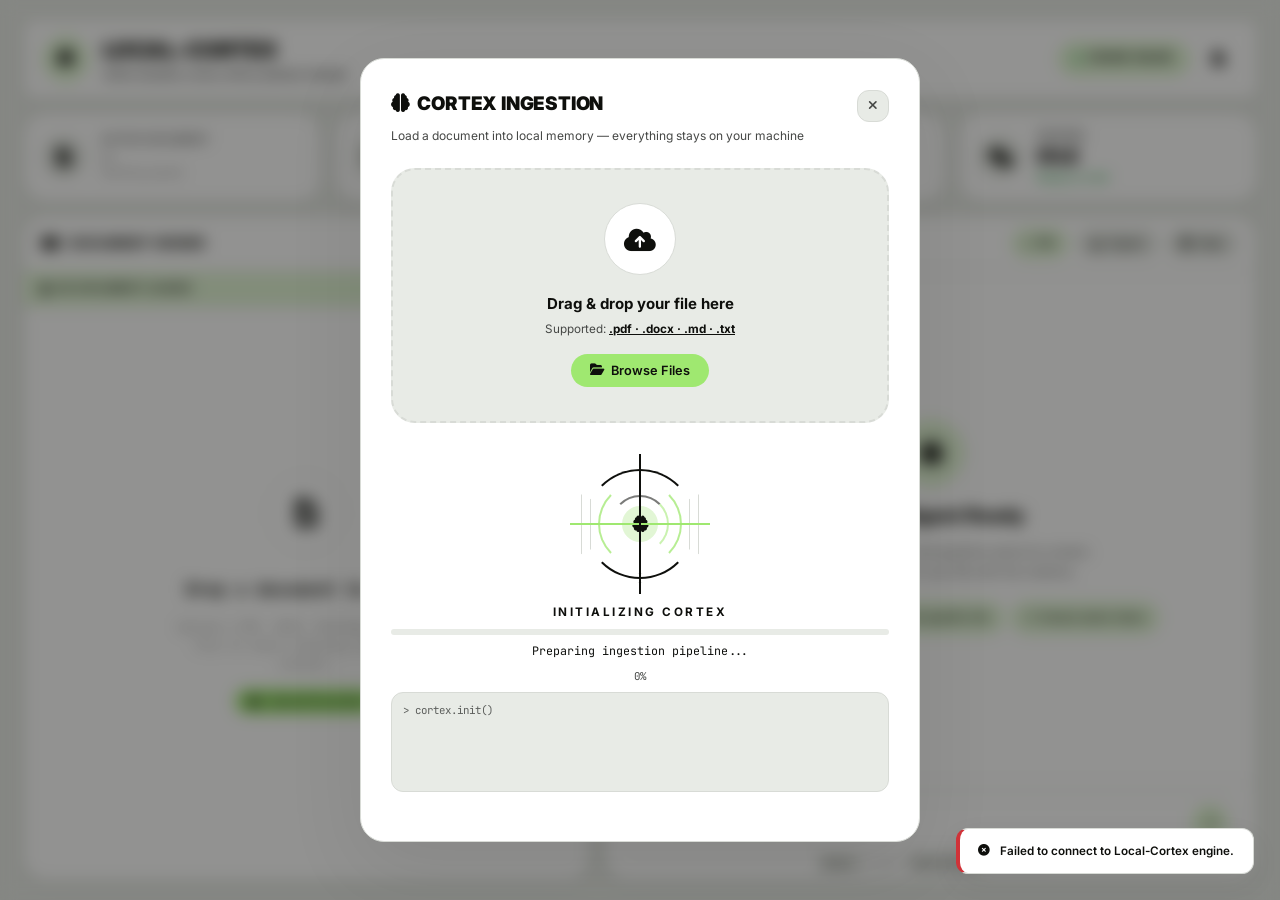
==== commit 9d064dcb: "Features --addition" ====
--- a/static/index.html
+++ b/static/index.html
@@ -100,6 +100,12 @@
                 </div>
 
                 <div class="panel-body document-viewer-wrapper">
+                    <div class="document-tabs-bar" id="documentTabsBar" style="display: none;">
+                        <div class="tabs-list" id="tabsList"></div>
+                        <button class="btn-tab-add" id="btnTabAdd" title="Upload new document">
+                            <i class="fa-solid fa-plus"></i>
+                        </button>
+                    </div>
                     <div class="doc-active-banner" id="docActiveBanner">
                         <i class="fa-solid fa-file-invoice"></i>
                         <span id="activeDocName">NO DOCUMENT LOADED</span>
@@ -135,10 +141,20 @@
                             <span class="agent-status-dot"></span>
                             <span class="agent-status-text">Idle</span>
                         </div>
+                        <button class="btn-secondary btn-sm" id="btnExportChat" title="Export chat history">
+                            <i class="fa-solid fa-download"></i> Export
+                        </button>
                         <button class="btn-secondary btn-sm" id="btnPurgeMemory">
                             <i class="fa-solid fa-trash-can"></i> Clear
                         </button>
                     </div>
+                </div>
+
+                <!-- Context awareness banner: shows all docs loaded in agent memory -->
+                <div class="context-banner" id="contextBanner" style="display:none;">
+                    <i class="fa-solid fa-database"></i>
+                    <span class="context-banner-label">Agent context:</span>
+                    <div class="context-doc-pills" id="contextDocPills"></div>
                 </div>
 
                 <div class="panel-body chat-interface-wrapper">
@@ -178,7 +194,12 @@
     <div class="modal-overlay" id="uploadModal">
         <div class="modal-card">
             <div class="modal-header">
-                <h2><i class="fa-solid fa-brain"></i> CORTEX INGESTION</h2>
+                <div class="modal-header-top">
+                    <h2><i class="fa-solid fa-brain"></i> CORTEX INGESTION</h2>
+                    <button class="btn-modal-close" id="btnCloseModal" title="Dismiss" hidden>
+                        <i class="fa-solid fa-xmark"></i>
+                    </button>
+                </div>
                 <p>Load a document into local memory — everything stays on your machine</p>
             </div>
 
--- a/static/styles.css
+++ b/static/styles.css
@@ -1110,6 +1110,94 @@
     line-height: 1.5;
 }
 
+.modal-header-top {
+    display: flex;
+    align-items: center;
+    justify-content: space-between;
+    gap: 0.75rem;
+    margin-bottom: 0.3rem;
+}
+
+.btn-modal-close {
+    background: var(--bg-main);
+    border: 1px solid var(--panel-border);
+    border-radius: var(--radius-md);
+    width: 32px;
+    height: 32px;
+    display: flex;
+    align-items: center;
+    justify-content: center;
+    cursor: pointer;
+    color: var(--text-secondary);
+    font-size: 0.85rem;
+    flex-shrink: 0;
+    transition: background var(--transition-fast), color var(--transition-fast), border-color var(--transition-fast);
+}
+
+.btn-modal-close:hover {
+    background: var(--accent-primary-pale);
+    border-color: var(--panel-border-hover);
+    color: var(--text-primary);
+}
+
+/* Context awareness banner */
+.context-banner {
+    display: flex;
+    align-items: center;
+    gap: 0.55rem;
+    padding: 0.45rem 1rem;
+    background: var(--accent-primary-pale);
+    border-bottom: 1px solid var(--panel-border);
+    font-size: 0.72rem;
+    flex-wrap: wrap;
+    min-height: 34px;
+}
+
+.context-banner > i {
+    color: var(--accent-secondary);
+    font-size: 0.7rem;
+    flex-shrink: 0;
+}
+
+.context-banner-label {
+    font-weight: 700;
+    color: var(--text-secondary);
+    letter-spacing: 0.3px;
+    flex-shrink: 0;
+    text-transform: uppercase;
+    font-size: 0.68rem;
+}
+
+.context-doc-pills {
+    display: flex;
+    flex-wrap: wrap;
+    gap: 0.35rem;
+    flex: 1;
+}
+
+.context-doc-pill {
+    background: var(--panel-bg);
+    border: 1px solid var(--panel-border);
+    border-radius: var(--radius-pill);
+    padding: 0.15rem 0.65rem;
+    font-size: 0.69rem;
+    font-weight: 600;
+    color: var(--text-primary);
+    display: flex;
+    align-items: center;
+    gap: 0.3rem;
+    white-space: nowrap;
+    max-width: 160px;
+    overflow: hidden;
+    text-overflow: ellipsis;
+}
+
+.context-doc-pill i {
+    color: var(--accent-success);
+    font-size: 0.6rem;
+    flex-shrink: 0;
+}
+
 /* Dropzone */
 .dropzone-container {
     border: 2px dashed var(--panel-border);
@@ -1388,26 +1476,24 @@
 }
 
 .toast {
-    background: rgba(12, 12, 20, 0.95);
-    border-left: 3px solid var(--accent-primary);
-    border: 1px solid var(--panel-border);
-    border-left: 3px solid var(--accent-primary);
-    border-radius: var(--radius-sm);
-    padding: 0.75rem 1.1rem;
-    color: var(--text-primary);
-    font-size: 0.76rem;
-    font-weight: 500;
-    box-shadow: 0 10px 30px rgba(0, 0, 0, 0.5);
+    background: var(--panel-bg);
+    border: 1px solid var(--panel-border);
+    border-left: 4px solid var(--accent-secondary);
+    border-radius: var(--radius-md);
+    padding: 0.85rem 1.25rem;
+    color: var(--text-primary);
+    font-size: 0.78rem;
+    font-weight: 600;
+    box-shadow: 0 10px 30px rgba(14, 15, 12, 0.06);
     display: flex;
     align-items: center;
     gap: 0.65rem;
-    backdrop-filter: blur(12px);
     animation: toastEnter 0.35s cubic-bezier(0.18, 0.89, 0.32, 1.2) forwards;
     max-width: 360px;
 }
 
 .toast.error { border-left-color: var(--accent-error); }
-.toast.warn { border-left-color: var(--accent-warn); }
+.toast.warn { border-left-color: var(--accent-warn-deep); }
 .toast.success { border-left-color: var(--accent-success); }
 
 /* ==========================================================================
@@ -1526,6 +1612,105 @@
     color: var(--accent-primary);
 }
 
+/* Document Tab Bar Styles - Wise Inspired Design */
+.document-tabs-bar {
+    display: flex;
+    align-items: center;
+    background: var(--bg-main);
+    border-bottom: 1px solid var(--panel-border);
+    padding: 0.45rem 0.85rem;
+    gap: 0.5rem;
+    user-select: none;
+}
+
+.tabs-list {
+    display: flex;
+    align-items: center;
+    gap: 0.45rem;
+    overflow-x: auto;
+    flex: 1;
+    white-space: nowrap;
+    scrollbar-width: none; /* Hide scrollbars in Firefox */
+}
+
+.tabs-list::-webkit-scrollbar {
+    display: none; /* Hide scrollbars in Chrome/Safari */
+}
+
+.doc-tab {
+    display: flex;
+    align-items: center;
+    gap: 0.5rem;
+    padding: 0.35rem 0.8rem;
+    background: var(--panel-bg);
+    border: 1px solid var(--panel-border);
+    border-radius: var(--radius-md);
+    cursor: pointer;
+    font-size: 0.76rem;
+    font-weight: 600;
+    color: var(--text-secondary);
+    transition: all var(--transition-fast);
+    max-width: 180px;
+}
+
+.doc-tab:hover {
+    border-color: var(--panel-border-hover);
+    color: var(--text-primary);
+}
+
+.doc-tab.active {
+    background: var(--accent-primary-pale);
+    border-color: var(--accent-secondary);
+    color: var(--text-primary);
+    font-weight: 700;
+}
+
+.tab-name {
+    overflow: hidden;
+    text-overflow: ellipsis;
+    white-space: nowrap;
+}
+
+.btn-tab-close {
+    background: transparent;
+    border: none;
+    cursor: pointer;
+    color: var(--text-muted);
+    font-size: 0.72rem;
+    display: flex;
+    align-items: center;
+    justify-content: center;
+    padding: 2px;
+    border-radius: 50%;
+    width: 14px;
+    height: 14px;
+    transition: background-color var(--transition-fast), color var(--transition-fast);
+}
+
+.btn-tab-close:hover {
+    background: var(--bg-main);
+    color: var(--accent-error);
+}
+
+.btn-tab-add {
+    background: var(--panel-bg);
+    border: 1px solid var(--panel-border);
+    color: var(--text-primary);
+    cursor: pointer;
+    padding: 0.35rem 0.6rem;
+    border-radius: var(--radius-md);
+    font-size: 0.76rem;
+    transition: all var(--transition-fast);
+    display: flex;
+    align-items: center;
+    justify-content: center;
+}
+
+.btn-tab-add:hover {
+    background: var(--accent-primary-pale);
+    border-color: var(--panel-border-hover);
+}
+
 /* Responsive */
 @media (max-width: 1100px) {
     .cockpit-grid { grid-template-columns: 1fr; }
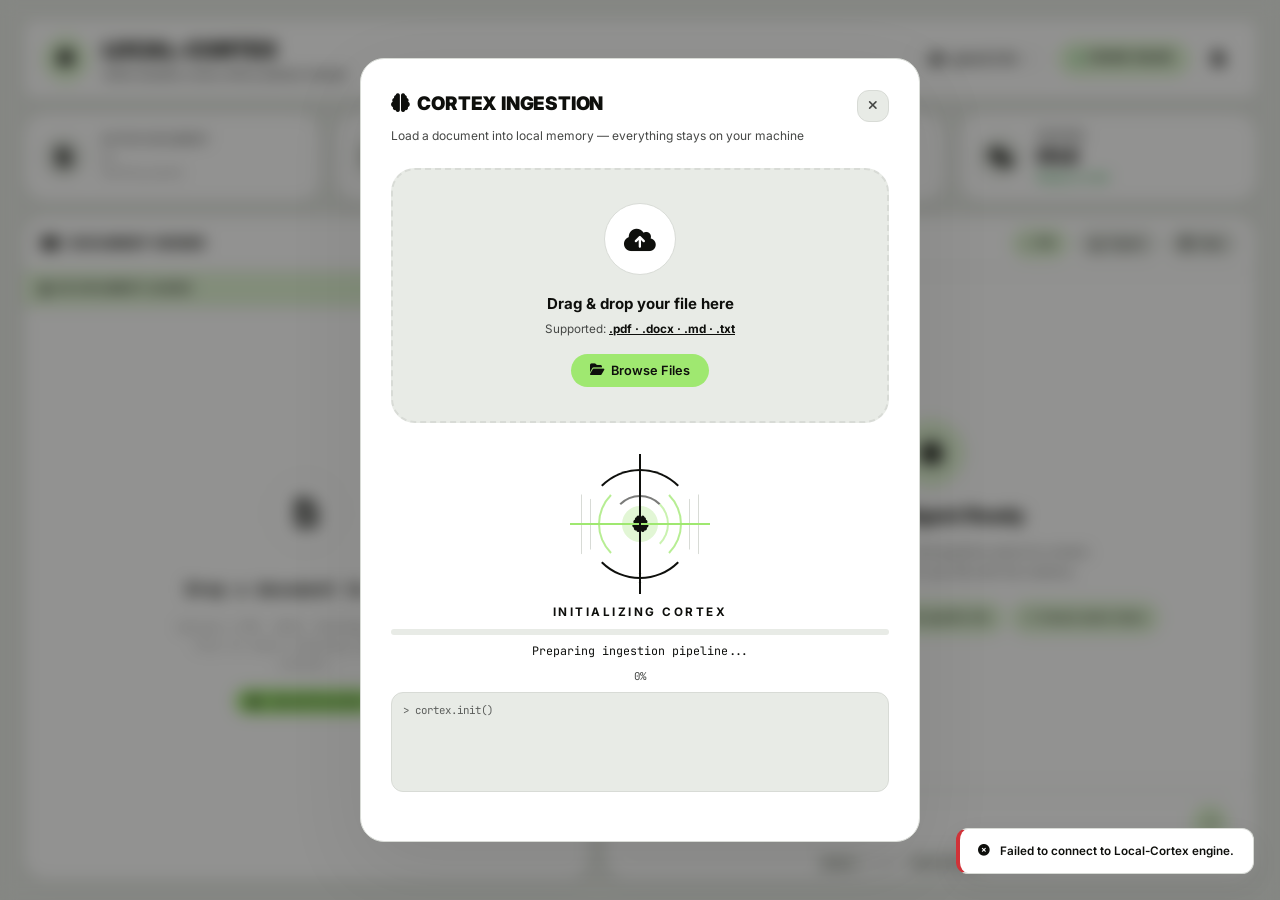
==== commit 5aeff6bb: "feat: add Agent Picker with hardware-aware model selection Introduce agent profiles, system spec det" ====
--- a/static/index.html
+++ b/static/index.html
@@ -9,8 +9,10 @@
     <link rel="preconnect" href="https://fonts.gstatic.com" crossorigin>
     <link href="https://fonts.googleapis.com/css2?family=Inter:wght@300;400;500;600;700;800;900&family=JetBrains+Mono:wght@400;500;600&display=swap" rel="stylesheet">
     <link rel="stylesheet" href="https://cdnjs.cloudflare.com/ajax/libs/font-awesome/6.4.0/css/all.min.css">
-    <link rel="stylesheet" href="styles.css?v=2.0">
-    <script src="app.js?v=2.0" defer></script>
+    <link rel="stylesheet" href="styles.css?v=3.0">
+    <script src="contracts.js?v=3.0"></script>
+    <script src="agent-picker.js?v=3.0" defer></script>
+    <script src="app.js?v=3.0" defer></script>
 </head>
 <body>
     <!-- Ambient particle canvas -->
@@ -32,6 +34,11 @@
                 </div>
             </div>
             <div class="header-actions">
+                <button class="btn-agent-picker" id="btnOpenAgentPicker" title="Select AI agent">
+                    <i class="fa-solid fa-robot"></i>
+                    <span id="activeAgentLabel">qwen2.5:3b</span>
+                    <i class="fa-solid fa-chevron-down agent-chevron"></i>
+                </button>
                 <div class="status-badge" id="statusBadge">
                     <span class="status-dot online"></span>
                     <span class="badge-text">ENGINE ONLINE</span>
@@ -255,5 +262,37 @@
     </div>
 
     <div class="toast-container" id="toastContainer"></div>
+
+    <!-- AGENT PICKER MODAL -->
+    <div class="modal-overlay hidden" id="agentPickerModal">
+        <div class="modal-card agent-picker-card">
+            <div class="modal-header">
+                <div class="modal-header-top">
+                    <h2><i class="fa-solid fa-robot"></i> AGENT PICKER</h2>
+                    <button class="btn-modal-close" id="btnCloseAgentPicker" title="Dismiss">
+                        <i class="fa-solid fa-xmark"></i>
+                    </button>
+                </div>
+                <p>Select a local Ollama model matched to your system specifications</p>
+            </div>
+
+            <div class="agent-specs-bar" id="agentSpecsBar">
+                <span id="agentSpecsText">Detecting system specifications...</span>
+            </div>
+
+            <div class="agent-tabs">
+                <button class="agent-tab active" data-tab="recommended">Recommended</button>
+                <button class="agent-tab" data-tab="installed">Installed</button>
+                <button class="agent-tab" data-tab="library">Library</button>
+            </div>
+
+            <div class="agent-list-panel" id="agentListPanel"></div>
+
+            <div class="agent-picker-footer">
+                <span class="embed-note">Embedding model: <strong id="embedModelLabel">nomic-embed-text</strong></span>
+                <a href="https://ollama.com/library" target="_blank" rel="noopener noreferrer">Browse Ollama library</a>
+            </div>
+        </div>
+    </div>
 </body>
 </html>
--- a/static/styles.css
+++ b/static/styles.css
@@ -1723,3 +1723,147 @@
     .app-container { padding: 0.85rem; }
     .chat-bubble { max-width: 95%; }
 }
+
+/* Agent Picker */
+.btn-agent-picker {
+    display: inline-flex;
+    align-items: center;
+    gap: 0.5rem;
+    padding: 0.5rem 0.85rem;
+    border-radius: var(--radius-md);
+    border: 1px solid var(--panel-border);
+    background: rgba(255, 255, 255, 0.7);
+    color: var(--text-primary);
+    font-size: 0.8rem;
+    font-weight: 600;
+    cursor: pointer;
+    transition: border-color var(--transition-fast), background var(--transition-fast);
+}
+
+.btn-agent-picker:hover {
+    border-color: var(--accent-primary);
+    background: var(--accent-primary-pale);
+}
+
+.agent-chevron { font-size: 0.65rem; opacity: 0.7; }
+
+.agent-picker-card { max-width: 720px; }
+
+.agent-specs-bar {
+    margin: 1rem 0;
+    padding: 0.75rem 1rem;
+    border-radius: var(--radius-md);
+    background: var(--accent-primary-pale);
+    border: 1px solid var(--panel-border);
+    font-size: 0.85rem;
+    color: var(--text-secondary);
+}
+
+.agent-tabs {
+    display: flex;
+    gap: 0.5rem;
+    margin-bottom: 1rem;
+}
+
+.agent-tab {
+    flex: 1;
+    padding: 0.55rem 0.75rem;
+    border-radius: var(--radius-md);
+    border: 1px solid var(--panel-border);
+    background: transparent;
+    cursor: pointer;
+    font-weight: 600;
+    font-size: 0.8rem;
+}
+
+.agent-tab.active {
+    background: var(--accent-primary);
+    color: var(--text-on-primary);
+    border-color: var(--accent-primary);
+}
+
+.agent-list-panel {
+    max-height: 360px;
+    overflow-y: auto;
+    display: flex;
+    flex-direction: column;
+    gap: 0.75rem;
+}
+
+.agent-card {
+    display: flex;
+    align-items: center;
+    justify-content: space-between;
+    gap: 1rem;
+    padding: 1rem;
+    border-radius: var(--radius-md);
+    border: 1px solid var(--panel-border);
+    background: rgba(255, 255, 255, 0.6);
+}
+
+.agent-card.selected {
+    border-color: var(--accent-primary);
+    box-shadow: 0 0 0 1px var(--accent-primary);
+}
+
+.agent-card.compatibility-incompatible { opacity: 0.55; }
+
+.agent-card-title {
+    display: flex;
+    flex-wrap: wrap;
+    align-items: center;
+    gap: 0.4rem;
+    margin-bottom: 0.35rem;
+}
+
+.agent-card-desc {
+    font-size: 0.82rem;
+    color: var(--text-secondary);
+    margin: 0 0 0.5rem;
+}
+
+.agent-card-meta {
+    display: flex;
+    flex-wrap: wrap;
+    gap: 0.65rem;
+    font-size: 0.72rem;
+    color: var(--text-muted);
+}
+
+.agent-badge {
+    font-size: 0.65rem;
+    padding: 0.15rem 0.45rem;
+    border-radius: 999px;
+    border: 1px solid var(--panel-border);
+    text-transform: uppercase;
+    letter-spacing: 0.03em;
+}
+
+.agent-badge.default {
+    background: var(--accent-primary-pale);
+    border-color: var(--accent-primary);
+}
+
+.agent-badge.compat { text-transform: capitalize; }
+
+.agent-picker-footer {
+    display: flex;
+    justify-content: space-between;
+    align-items: center;
+    margin-top: 1rem;
+    padding-top: 1rem;
+    border-top: 1px solid var(--panel-border);
+    font-size: 0.78rem;
+    color: var(--text-secondary);
+}
+
+.agent-picker-footer a {
+    color: var(--accent-primary-deep);
+    text-decoration: none;
+}
+
+.agent-empty {
+    text-align: center;
+    color: var(--text-muted);
+    padding: 2rem 1rem;
+}
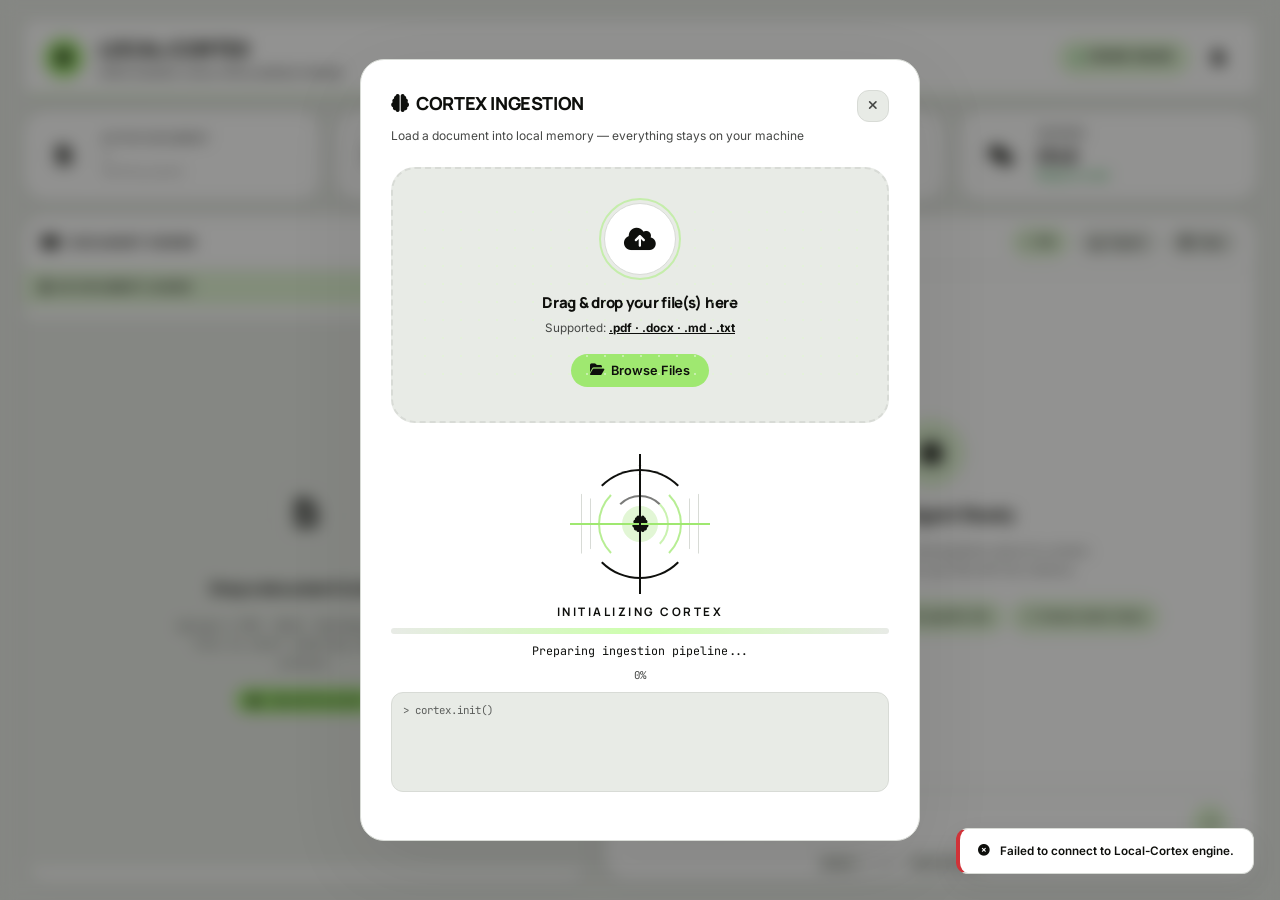
==== commit a04216ee: "fix: optimize prompt boundaries and thresholds to mitigate model hallucinations" ====
--- a/static/index.html
+++ b/static/index.html
@@ -7,11 +7,9 @@
     <title>Local-Cortex</title>
     <link rel="preconnect" href="https://fonts.googleapis.com">
     <link rel="preconnect" href="https://fonts.gstatic.com" crossorigin>
-    <link href="https://fonts.googleapis.com/css2?family=Inter:wght@300;400;500;600;700;800;900&family=JetBrains+Mono:wght@400;500;600&display=swap" rel="stylesheet">
+    <link href="https://fonts.googleapis.com/css2?family=Manrope:wght@700;800;900&family=Inter:ital,wght@0,300;0,400;0,500;0,600;0,700;0,800;0,900;1,400&family=JetBrains+Mono:wght@400;500;600&display=swap" rel="stylesheet">
     <link rel="stylesheet" href="https://cdnjs.cloudflare.com/ajax/libs/font-awesome/6.4.0/css/all.min.css">
     <link rel="stylesheet" href="styles.css?v=3.0">
-    <script src="contracts.js?v=3.0"></script>
-    <script src="agent-picker.js?v=3.0" defer></script>
     <script src="app.js?v=3.0" defer></script>
 </head>
 <body>
@@ -34,11 +32,6 @@
                 </div>
             </div>
             <div class="header-actions">
-                <button class="btn-agent-picker" id="btnOpenAgentPicker" title="Select AI agent">
-                    <i class="fa-solid fa-robot"></i>
-                    <span id="activeAgentLabel">qwen2.5:3b</span>
-                    <i class="fa-solid fa-chevron-down agent-chevron"></i>
-                </button>
                 <div class="status-badge" id="statusBadge">
                     <span class="status-dot online"></span>
                     <span class="badge-text">ENGINE ONLINE</span>
@@ -211,14 +204,14 @@
             </div>
 
             <div class="dropzone-container" id="dropzone">
-                <input type="file" id="fileInput" accept=".txt,.pdf,.docx,.md,.markdown" hidden>
+                <input type="file" id="fileInput" accept=".txt,.pdf,.docx,.md,.markdown" hidden multiple>
                 <div class="dropzone-content">
                     <div class="dropzone-hex-grid" aria-hidden="true"></div>
                     <div class="cloud-icon-wrapper">
                         <i class="fa-solid fa-cloud-arrow-up cloud-icon"></i>
                         <div class="cloud-pulse"></div>
                     </div>
-                    <h3>Drag &amp; drop your file here</h3>
+                    <h3>Drag &amp; drop your file(s) here</h3>
                     <p>Supported: <span>.pdf · .docx · .md · .txt</span></p>
                     <button type="button" class="btn-primary" id="btnSelectFile">
                         <i class="fa-solid fa-folder-open"></i> Browse Files
@@ -262,37 +255,5 @@
     </div>
 
     <div class="toast-container" id="toastContainer"></div>
-
-    <!-- AGENT PICKER MODAL -->
-    <div class="modal-overlay hidden" id="agentPickerModal">
-        <div class="modal-card agent-picker-card">
-            <div class="modal-header">
-                <div class="modal-header-top">
-                    <h2><i class="fa-solid fa-robot"></i> AGENT PICKER</h2>
-                    <button class="btn-modal-close" id="btnCloseAgentPicker" title="Dismiss">
-                        <i class="fa-solid fa-xmark"></i>
-                    </button>
-                </div>
-                <p>Select a local Ollama model matched to your system specifications</p>
-            </div>
-
-            <div class="agent-specs-bar" id="agentSpecsBar">
-                <span id="agentSpecsText">Detecting system specifications...</span>
-            </div>
-
-            <div class="agent-tabs">
-                <button class="agent-tab active" data-tab="recommended">Recommended</button>
-                <button class="agent-tab" data-tab="installed">Installed</button>
-                <button class="agent-tab" data-tab="library">Library</button>
-            </div>
-
-            <div class="agent-list-panel" id="agentListPanel"></div>
-
-            <div class="agent-picker-footer">
-                <span class="embed-note">Embedding model: <strong id="embedModelLabel">nomic-embed-text</strong></span>
-                <a href="https://ollama.com/library" target="_blank" rel="noopener noreferrer">Browse Ollama library</a>
-            </div>
-        </div>
-    </div>
 </body>
 </html>
--- a/static/styles.css
+++ b/static/styles.css
@@ -30,7 +30,7 @@
     --text-code: #0e0f0c;            /* Code text ink */
 
     --font-sans: 'Inter', system-ui, -apple-system, sans-serif;
-    --font-display: 'Inter', system-ui, -apple-system, sans-serif;
+    --font-display: 'Manrope', 'Inter', system-ui, -apple-system, sans-serif;
     --font-mono: 'JetBrains Mono', monospace;
 
     --glass-blur: none;              /* Flat magazine design, no blur */
@@ -85,23 +85,36 @@
 }
 
 ::-webkit-scrollbar { width: 5px; height: 5px; }
-::-webkit-scrollbar-track { background: rgba(0, 0, 0, 0.15); }
-::-webkit-scrollbar-thumb { background: rgba(139, 92, 246, 0.25); border-radius: 4px; }
-::-webkit-scrollbar-thumb:hover { background: var(--accent-secondary); }
+::-webkit-scrollbar-track { background: var(--bg-main); }
+::-webkit-scrollbar-thumb { background: var(--accent-primary-neutral); border-radius: 4px; }
+::-webkit-scrollbar-thumb:hover { background: var(--accent-primary); }
 
 /* ==========================================================================
    HEADER
    ========================================================================== */
 .top-header {
     background: var(--bg-header);
-    backdrop-filter: var(--glass-blur);
-    border: 1px solid var(--panel-border);
+    border: 1px solid var(--panel-border);
+    border-bottom: 2px solid var(--panel-border);
     border-radius: var(--radius-md);
     padding: 0.85rem 1.35rem;
     display: flex;
     justify-content: space-between;
     align-items: center;
     box-shadow: var(--glass-shadow);
+    position: relative;
+    overflow: hidden;
+}
+
+.top-header::after {
+    content: '';
+    position: absolute;
+    bottom: 0;
+    left: 0;
+    width: 100%;
+    height: 2px;
+    background: linear-gradient(90deg, var(--accent-primary) 0%, var(--accent-primary-active) 60%, transparent 100%);
+    opacity: 0.6;
 }
 
 .brand-section {
@@ -112,19 +125,18 @@
 
 .logo-pulse {
     position: relative;
-    width: 44px;
-    height: 44px;
-    background: var(--accent-primary-pale);
-    border: 1px solid var(--panel-border-hover);
-    border-radius: 50%;
+    width: 40px;
+    height: 40px;
+    background: var(--accent-primary);
+    border-radius: var(--radius-xl);
     display: flex;
     align-items: center;
     justify-content: center;
 }
 
 .logo-icon {
-    font-size: 1.15rem;
-    color: var(--accent-secondary);
+    font-size: 1.05rem;
+    color: var(--on-primary);
 }
 
 .pulse-ring {
@@ -133,10 +145,11 @@
 
 .title-meta h1 {
     font-family: var(--font-display);
-    font-size: 1.5rem;
+    font-size: 1.4rem;
     font-weight: 900;
-    letter-spacing: -0.5px;
-    color: var(--text-primary);
+    letter-spacing: -0.8px;
+    color: var(--text-primary);
+    text-transform: none;
 }
 
 .title-meta .subtitle {
@@ -222,7 +235,8 @@
     color: var(--text-primary);
     width: 44px;
     height: 44px;
-    background: var(--bg-main);
+    background: var(--panel-bg);
+    border: 1px solid var(--panel-border);
     border-radius: 50%;
     display: flex;
     align-items: center;
@@ -319,10 +333,11 @@
 }
 
 .panel-title h2 {
-    font-family: var(--font-sans);
-    font-size: 0.9rem;
+    font-family: var(--font-display);
+    font-size: 0.82rem;
     font-weight: 800;
-    letter-spacing: 0px;
+    letter-spacing: 0.5px;
+    text-transform: uppercase;
     color: var(--text-primary);
 }
 
@@ -502,6 +517,22 @@
     padding: 2.5rem;
     text-align: center;
     gap: 1rem;
+    background: var(--bg-main);
+}
+
+.viewport-placeholder h3 {
+    font-family: var(--font-display);
+    font-size: 1.05rem;
+    color: var(--text-primary);
+    font-weight: 800;
+    letter-spacing: -0.3px;
+}
+
+.viewport-placeholder p {
+    font-size: 0.78rem;
+    max-width: 280px;
+    line-height: 1.6;
+    color: var(--text-secondary);
 }
 
 .placeholder-orbit {
@@ -528,17 +559,6 @@
     animation: iconFloat 2.5s infinite ease-in-out;
 }
 
-.viewport-placeholder h3 {
-    font-size: 1.1rem;
-    color: var(--text-primary);
-    font-weight: 800;
-}
-
-.viewport-placeholder p {
-    font-size: 0.78rem;
-    max-width: 280px;
-    line-height: 1.6;
-}
 
 .code-line-row {
     display: flex;
@@ -681,9 +701,11 @@
 }
 
 .chat-placeholder h3 {
-    font-size: 1.25rem;
+    font-family: var(--font-display);
+    font-size: 1.2rem;
     color: var(--text-primary);
     font-weight: 900;
+    letter-spacing: -0.5px;
 }
 
 .chat-placeholder p {
@@ -902,6 +924,7 @@
 .suggestion-btn {
     background: var(--bg-main);
     border: 1px solid var(--panel-border);
+    border-left: 3px solid var(--accent-primary);
     color: var(--text-primary);
     padding: 0.5rem 0.85rem;
     border-radius: var(--radius-xl);
@@ -962,7 +985,7 @@
     align-items: flex-end;
     background: #ffffff;
     border: 1px solid var(--panel-border);
-    border-radius: var(--radius-md);
+    border-radius: var(--radius-lg);
     padding: 0.45rem 0.55rem 0.45rem 0.85rem;
     gap: 0.55rem;
     transition: border-color var(--transition-fast);
@@ -1022,7 +1045,7 @@
 /* Markdown in bubbles */
 .bubble-content p { margin-bottom: 0.55rem; }
 .bubble-content p:last-child { margin-bottom: 0; }
-.bubble-content strong { color: var(--accent-primary); font-weight: 600; }
+.bubble-content strong { color: var(--text-primary); font-weight: 700; }
 .bubble-content ul, .bubble-content ol { margin-left: 1.1rem; margin-bottom: 0.55rem; }
 .bubble-content li { margin-bottom: 0.2rem; }
 .bubble-content blockquote {
@@ -1092,9 +1115,9 @@
 
 .modal-header h2 {
     font-family: var(--font-display);
-    font-size: 1.25rem;
+    font-size: 1.2rem;
     font-weight: 900;
-    letter-spacing: -0.2px;
+    letter-spacing: -0.4px;
     color: var(--text-primary);
     margin-bottom: 0.3rem;
     display: flex;
@@ -1250,10 +1273,12 @@
 .dropzone-container:hover .cloud-icon { color: var(--text-primary); }
 
 .dropzone-content h3 {
+    font-family: var(--font-display);
     font-size: 1rem;
-    font-weight: 700;
+    font-weight: 800;
     margin-bottom: 0.3rem;
     color: var(--text-primary);
+    letter-spacing: -0.3px;
 }
 
 .dropzone-content p {
@@ -1495,6 +1520,7 @@
 .toast.error { border-left-color: var(--accent-error); }
 .toast.warn { border-left-color: var(--accent-warn-deep); }
 .toast.success { border-left-color: var(--accent-success); }
+.toast { border-left-color: var(--accent-primary); }
 
 /* ==========================================================================
    KEYFRAMES
@@ -1588,13 +1614,13 @@
 }
 
 @keyframes avatarThink {
-    0%, 100% { box-shadow: 0 0 8px rgba(0, 245, 255, 0.2); }
-    50% { box-shadow: 0 0 18px rgba(0, 245, 255, 0.5); }
+    0%, 100% { box-shadow: 0 0 0 2px var(--accent-primary-neutral); }
+    50% { box-shadow: 0 0 0 6px var(--accent-primary-pale); }
 }
 
 @keyframes metricPulse {
     0%, 100% { box-shadow: var(--glass-shadow); }
-    50% { box-shadow: 0 0 20px rgba(0, 245, 255, 0.12); }
+    50% { box-shadow: 0 0 20px rgba(159, 232, 112, 0.18); }
 }
 
 @keyframes progressGlow {
@@ -1610,6 +1636,44 @@
 .spinner-icon {
     animation: spinClockwise 0.8s linear infinite;
     color: var(--accent-primary);
+}
+
+/* Cloud pulse ring in dropzone */
+.cloud-pulse {
+    position: absolute;
+    inset: -6px;
+    border-radius: 50%;
+    border: 2px solid var(--accent-primary-neutral);
+    animation: cloudPulseRing 2s ease-out infinite;
+    pointer-events: none;
+}
+
+/* Hex grid decorative background in dropzone */
+.dropzone-hex-grid {
+    position: absolute;
+    inset: 0;
+    background-image:
+        radial-gradient(circle, var(--accent-primary-pale) 1px, transparent 1px);
+    background-size: 18px 18px;
+    opacity: 0.6;
+    border-radius: var(--radius-xl);
+    pointer-events: none;
+}
+
+/* Progress bar glow sweep */
+.progress-bar-glow {
+    position: absolute;
+    inset: 0;
+    background: linear-gradient(90deg, transparent 0%, var(--accent-primary-active) 50%, transparent 100%);
+    animation: progressGlow 1.6s ease-in-out infinite;
+    border-radius: 6px;
+    z-index: 2;
+}
+
+@keyframes cloudPulseRing {
+    0% { transform: scale(0.92); opacity: 0.8; }
+    70% { transform: scale(1.18); opacity: 0; }
+    100% { transform: scale(0.92); opacity: 0; }
 }
 
 /* Document Tab Bar Styles - Wise Inspired Design */
@@ -1723,147 +1787,3 @@
     .app-container { padding: 0.85rem; }
     .chat-bubble { max-width: 95%; }
 }
-
-/* Agent Picker */
-.btn-agent-picker {
-    display: inline-flex;
-    align-items: center;
-    gap: 0.5rem;
-    padding: 0.5rem 0.85rem;
-    border-radius: var(--radius-md);
-    border: 1px solid var(--panel-border);
-    background: rgba(255, 255, 255, 0.7);
-    color: var(--text-primary);
-    font-size: 0.8rem;
-    font-weight: 600;
-    cursor: pointer;
-    transition: border-color var(--transition-fast), background var(--transition-fast);
-}
-
-.btn-agent-picker:hover {
-    border-color: var(--accent-primary);
-    background: var(--accent-primary-pale);
-}
-
-.agent-chevron { font-size: 0.65rem; opacity: 0.7; }
-
-.agent-picker-card { max-width: 720px; }
-
-.agent-specs-bar {
-    margin: 1rem 0;
-    padding: 0.75rem 1rem;
-    border-radius: var(--radius-md);
-    background: var(--accent-primary-pale);
-    border: 1px solid var(--panel-border);
-    font-size: 0.85rem;
-    color: var(--text-secondary);
-}
-
-.agent-tabs {
-    display: flex;
-    gap: 0.5rem;
-    margin-bottom: 1rem;
-}
-
-.agent-tab {
-    flex: 1;
-    padding: 0.55rem 0.75rem;
-    border-radius: var(--radius-md);
-    border: 1px solid var(--panel-border);
-    background: transparent;
-    cursor: pointer;
-    font-weight: 600;
-    font-size: 0.8rem;
-}
-
-.agent-tab.active {
-    background: var(--accent-primary);
-    color: var(--text-on-primary);
-    border-color: var(--accent-primary);
-}
-
-.agent-list-panel {
-    max-height: 360px;
-    overflow-y: auto;
-    display: flex;
-    flex-direction: column;
-    gap: 0.75rem;
-}
-
-.agent-card {
-    display: flex;
-    align-items: center;
-    justify-content: space-between;
-    gap: 1rem;
-    padding: 1rem;
-    border-radius: var(--radius-md);
-    border: 1px solid var(--panel-border);
-    background: rgba(255, 255, 255, 0.6);
-}
-
-.agent-card.selected {
-    border-color: var(--accent-primary);
-    box-shadow: 0 0 0 1px var(--accent-primary);
-}
-
-.agent-card.compatibility-incompatible { opacity: 0.55; }
-
-.agent-card-title {
-    display: flex;
-    flex-wrap: wrap;
-    align-items: center;
-    gap: 0.4rem;
-    margin-bottom: 0.35rem;
-}
-
-.agent-card-desc {
-    font-size: 0.82rem;
-    color: var(--text-secondary);
-    margin: 0 0 0.5rem;
-}
-
-.agent-card-meta {
-    display: flex;
-    flex-wrap: wrap;
-    gap: 0.65rem;
-    font-size: 0.72rem;
-    color: var(--text-muted);
-}
-
-.agent-badge {
-    font-size: 0.65rem;
-    padding: 0.15rem 0.45rem;
-    border-radius: 999px;
-    border: 1px solid var(--panel-border);
-    text-transform: uppercase;
-    letter-spacing: 0.03em;
-}
-
-.agent-badge.default {
-    background: var(--accent-primary-pale);
-    border-color: var(--accent-primary);
-}
-
-.agent-badge.compat { text-transform: capitalize; }
-
-.agent-picker-footer {
-    display: flex;
-    justify-content: space-between;
-    align-items: center;
-    margin-top: 1rem;
-    padding-top: 1rem;
-    border-top: 1px solid var(--panel-border);
-    font-size: 0.78rem;
-    color: var(--text-secondary);
-}
-
-.agent-picker-footer a {
-    color: var(--accent-primary-deep);
-    text-decoration: none;
-}
-
-.agent-empty {
-    text-align: center;
-    color: var(--text-muted);
-    padding: 2rem 1rem;
-}
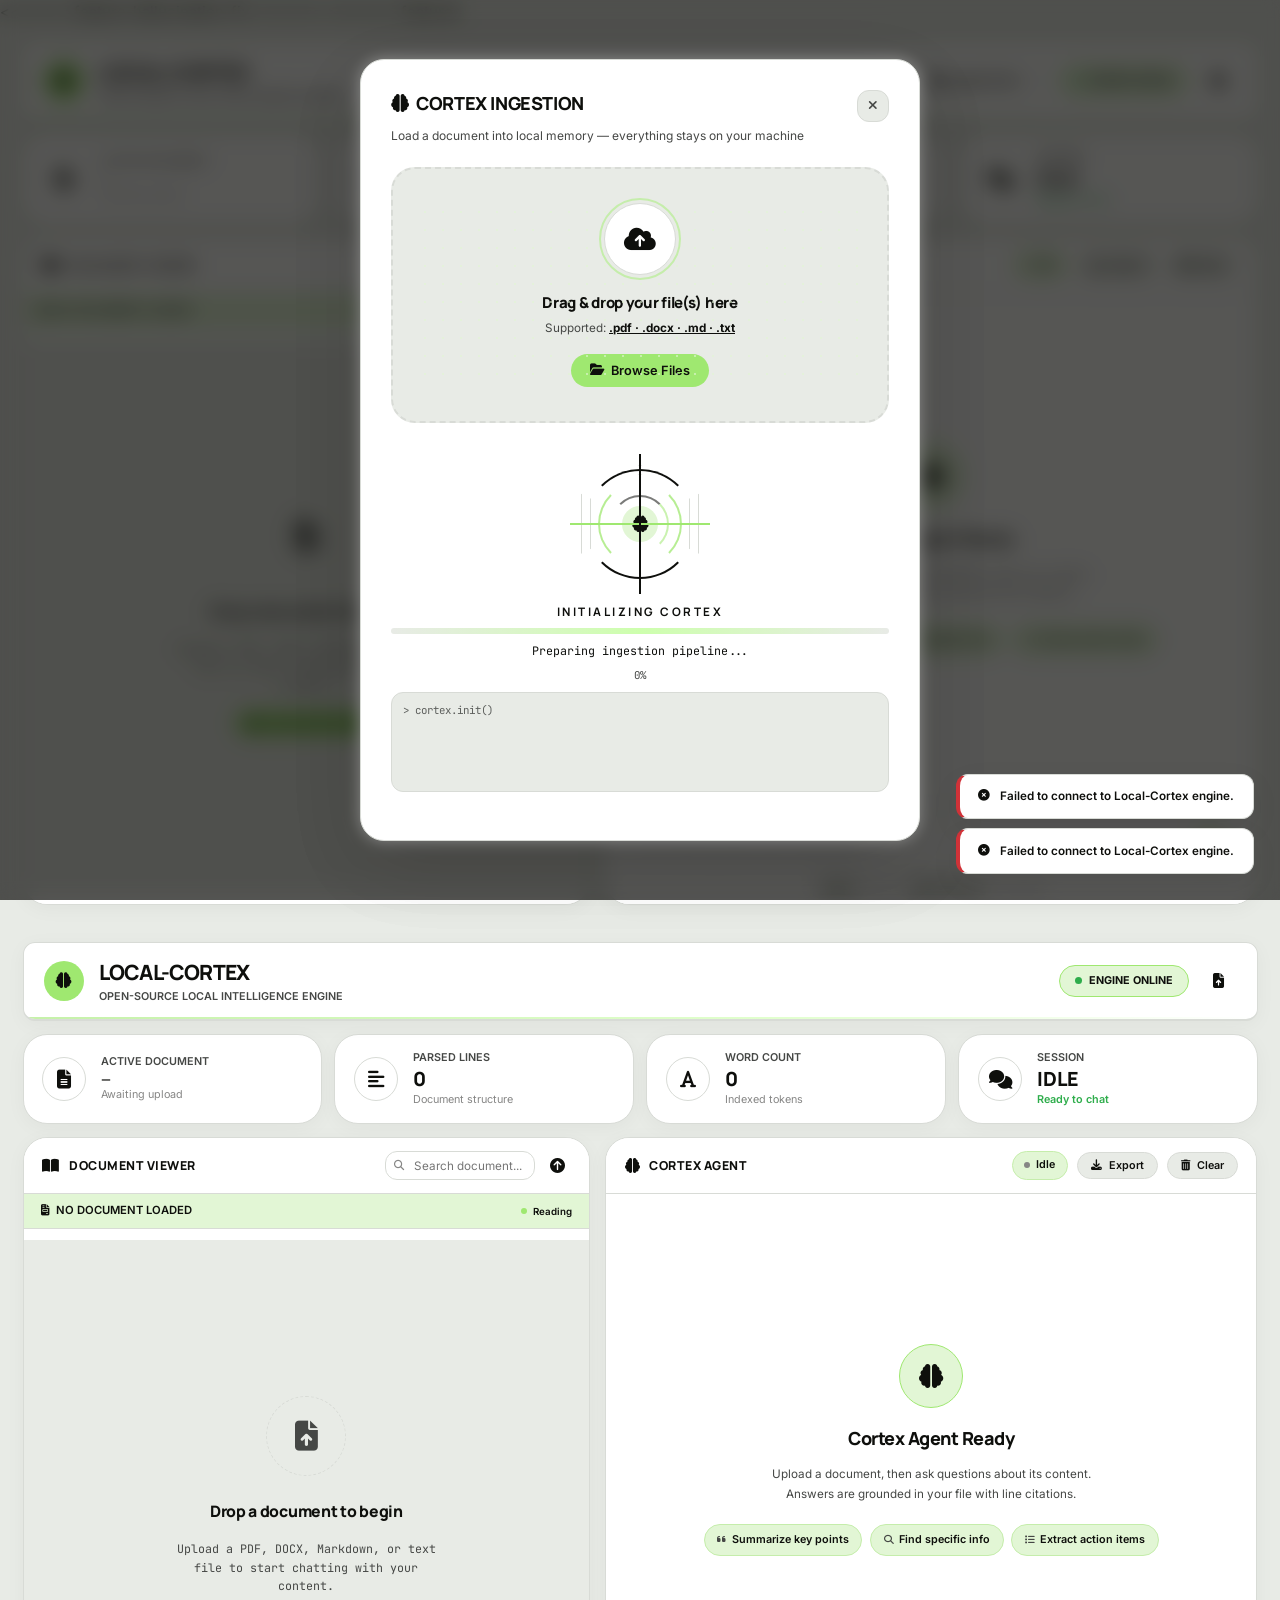
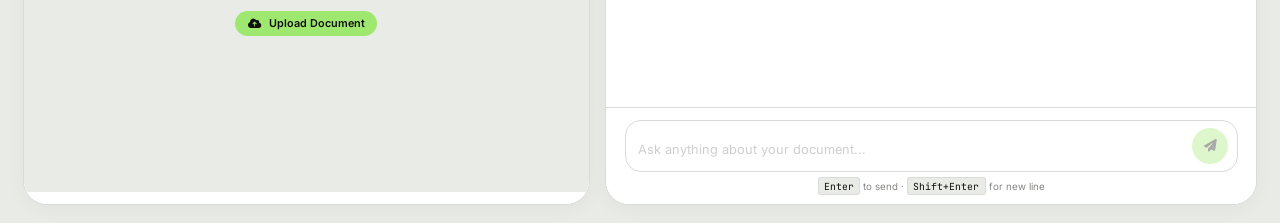
==== commit 7e2b36a6: "Merge branch 'features' into feature-hallucination-fix" ====
--- a/static/index.html
+++ b/static/index.html
@@ -1,3 +1,305 @@
+<!DOCTYPE html>
+<html lang="en">
+<head>
+    <meta charset="UTF-8">
+    <meta name="viewport" content="width=device-width, initial-scale=1.0">
+    <meta name="description" content="Local-Cortex — Open-Source Local Intelligence Engine">
+    <title>Local-Cortex</title>
+    <link rel="preconnect" href="https://fonts.googleapis.com">
+    <link rel="preconnect" href="https://fonts.gstatic.com" crossorigin>
+    <link href="https://fonts.googleapis.com/css2?family=Manrope:wght@700;800;900&family=Inter:ital,wght@0,300;0,400;0,500;0,600;0,700;0,800;0,900;1,400&family=JetBrains+Mono:wght@400;500;600&display=swap" rel="stylesheet">
+    <link rel="stylesheet" href="https://cdnjs.cloudflare.com/ajax/libs/font-awesome/6.4.0/css/all.min.css">
+    <link rel="stylesheet" href="styles.css?v=3.0">
+<<<<<<< feature-hallucination-fix
+=======
+    <script src="contracts.js?v=3.0"></script>
+    <script src="agent-picker.js?v=3.0" defer></script>
+>>>>>>> features
+    <script src="app.js?v=3.0" defer></script>
+  
+</head>
+<body>
+    <!-- Ambient particle canvas -->
+    <canvas id="bgCanvas" aria-hidden="true"></canvas>
+    <div class="scanline-overlay" aria-hidden="true"></div>
+
+    <div class="app-container">
+        <!-- HEADER -->
+        <header class="top-header">
+            <div class="brand-section">
+                <div class="logo-pulse">
+                    <i class="fa-solid fa-brain logo-icon"></i>
+                    <span class="pulse-ring"></span>
+                    <span class="pulse-ring delay"></span>
+                </div>
+                <div class="title-meta">
+                    <h1>LOCAL-CORTEX</h1>
+                    <p class="subtitle">OPEN-SOURCE LOCAL INTELLIGENCE ENGINE</p>
+                </div>
+            </div>
+            <div class="header-actions">
+                <button class="btn-agent-picker" id="btnOpenAgentPicker" title="Select AI agent">
+                    <i class="fa-solid fa-robot"></i>
+                    <span id="activeAgentLabel">qwen2.5:3b</span>
+                    <i class="fa-solid fa-chevron-down agent-chevron"></i>
+                </button>
+                <div class="status-badge" id="statusBadge">
+                    <span class="status-dot online"></span>
+                    <span class="badge-text">ENGINE ONLINE</span>
+                </div>
+                <button class="btn-icon btn-upload-trigger" id="btnOpenUpload" title="Upload document">
+                    <i class="fa-solid fa-file-arrow-up"></i>
+                </button>
+            </div>
+        </header>
+
+        <!-- METRICS -->
+        <section class="telemetry-bar" id="telemetryBar">
+            <div class="metric-card" id="metricDoc">
+                <div class="metric-icon"><i class="fa-solid fa-file-lines"></i></div>
+                <div class="metric-info">
+                    <span class="metric-label">Active Document</span>
+                    <span class="metric-value metric-value-sm" id="valDocName">—</span>
+                    <span class="metric-delta" id="valDocStatus">Awaiting upload</span>
+                </div>
+            </div>
+            <div class="metric-card" id="metricLines">
+                <div class="metric-icon"><i class="fa-solid fa-align-left"></i></div>
+                <div class="metric-info">
+                    <span class="metric-label">Parsed Lines</span>
+                    <span class="metric-value" id="valLines">0</span>
+                    <span class="metric-delta">Document structure</span>
+                </div>
+            </div>
+            <div class="metric-card" id="metricTokens">
+                <div class="metric-icon"><i class="fa-solid fa-font"></i></div>
+                <div class="metric-info">
+                    <span class="metric-label">Word Count</span>
+                    <span class="metric-value" id="valWords">0</span>
+                    <span class="metric-delta">Indexed tokens</span>
+                </div>
+            </div>
+            <div class="metric-card" id="metricSession">
+                <div class="metric-icon"><i class="fa-solid fa-comments"></i></div>
+                <div class="metric-info">
+                    <span class="metric-label">Session</span>
+                    <span class="metric-value" id="valSession">IDLE</span>
+                    <span class="metric-delta delta-pos" id="valSessionDelta">Ready to chat</span>
+                </div>
+            </div>
+        </section>
+
+        <!-- MAIN GRID -->
+        <main class="cockpit-grid">
+
+            <!-- LEFT: DOCUMENT VIEWER -->
+            <section class="panel-card left-panel" id="leftPanel">
+                <div class="panel-header">
+                    <div class="panel-title">
+                        <i class="fa-solid fa-book-open"></i>
+                        <h2>DOCUMENT VIEWER</h2>
+                    </div>
+                    <div class="panel-actions">
+                        <div class="search-container">
+                            <i class="fa-solid fa-magnifying-glass search-icon"></i>
+                            <input type="text" id="docSearch" placeholder="Search document..." autocomplete="off">
+                        </div>
+                        <button class="btn-icon" id="btnScrollToTop" title="Scroll to top">
+                            <i class="fa-solid fa-circle-arrow-up"></i>
+                        </button>
+                    </div>
+                </div>
+
+                <div class="panel-body document-viewer-wrapper">
+                    <div class="document-tabs-bar" id="documentTabsBar" style="display: none;">
+                        <div class="tabs-list" id="tabsList"></div>
+                        <button class="btn-tab-add" id="btnTabAdd" title="Upload new document">
+                            <i class="fa-solid fa-plus"></i>
+                        </button>
+                    </div>
+                    <div class="doc-active-banner" id="docActiveBanner">
+                        <i class="fa-solid fa-file-invoice"></i>
+                        <span id="activeDocName">NO DOCUMENT LOADED</span>
+                        <span class="doc-scan-indicator" id="docScanIndicator" hidden>
+                            <span class="scan-dot"></span> Reading
+                        </span>
+                    </div>
+                    <div class="document-code-viewport" id="documentViewport">
+                        <div class="viewport-placeholder">
+                            <div class="placeholder-orbit">
+                                <div class="orbit-ring"></div>
+                                <i class="fa-solid fa-file-arrow-up upload-pulse-icon"></i>
+                            </div>
+                            <h3>Drop a document to begin</h3>
+                            <p>Upload a PDF, DOCX, Markdown, or text file to start chatting with your content.</p>
+                            <button class="btn-primary btn-sm" id="btnPlaceholderUpload">
+                                <i class="fa-solid fa-cloud-arrow-up"></i> Upload Document
+                            </button>
+                        </div>
+                    </div>
+                </div>
+            </section>
+
+            <!-- RIGHT: CHAT AGENT -->
+            <section class="panel-card right-panel" id="rightPanel">
+                <div class="panel-header">
+                    <div class="panel-title">
+                        <i class="fa-solid fa-brain"></i>
+                        <h2>CORTEX AGENT</h2>
+                    </div>
+                    <div class="panel-actions">
+                        <div class="agent-status" id="agentStatus">
+                            <span class="agent-status-dot"></span>
+                            <span class="agent-status-text">Idle</span>
+                        </div>
+                        <button class="btn-secondary btn-sm" id="btnExportChat" title="Export chat history">
+                            <i class="fa-solid fa-download"></i> Export
+                        </button>
+                        <button class="btn-secondary btn-sm" id="btnPurgeMemory">
+                            <i class="fa-solid fa-trash-can"></i> Clear
+                        </button>
+                    </div>
+                </div>
+
+                <!-- Context awareness banner: shows all docs loaded in agent memory -->
+                <div class="context-banner" id="contextBanner" style="display:none;">
+                    <i class="fa-solid fa-database"></i>
+                    <span class="context-banner-label">Agent context:</span>
+                    <div class="context-doc-pills" id="contextDocPills"></div>
+                </div>
+
+                <div class="panel-body chat-interface-wrapper">
+                    <div class="chat-log" id="chatLog">
+                        <div class="chat-placeholder">
+                            <div class="agent-avatar-large">
+                                <i class="fa-solid fa-brain"></i>
+                                <div class="avatar-glow"></div>
+                            </div>
+                            <h3>Cortex Agent Ready</h3>
+                            <p>Upload a document, then ask questions about its content. Answers are grounded in your file with line citations.</p>
+                            <div class="placeholder-hints">
+                                <span><i class="fa-solid fa-quote-left"></i> Summarize key points</span>
+                                <span><i class="fa-solid fa-magnifying-glass"></i> Find specific info</span>
+                                <span><i class="fa-solid fa-list"></i> Extract action items</span>
+                            </div>
+                        </div>
+                    </div>
+
+                    <div class="chat-input-deck">
+                        <form id="chatForm">
+                            <div class="chat-input-wrapper">
+                                <textarea id="chatInput" placeholder="Ask anything about your document..." rows="1" required disabled></textarea>
+                                <button type="submit" id="btnSubmitChat" class="btn-send" disabled title="Send message">
+                                    <i class="fa-solid fa-paper-plane"></i>
+                                </button>
+                            </div>
+                            <p class="input-hint"><kbd>Enter</kbd> to send · <kbd>Shift+Enter</kbd> for new line</p>
+                        </form>
+                    </div>
+                </div>
+            </section>
+        </main>
+    </div>
+
+    <!-- UPLOAD MODAL -->
+    <div class="modal-overlay" id="uploadModal">
+        <div class="modal-card">
+            <div class="modal-header">
+                <div class="modal-header-top">
+                    <h2><i class="fa-solid fa-brain"></i> CORTEX INGESTION</h2>
+                    <button class="btn-modal-close" id="btnCloseModal" title="Dismiss" hidden>
+                        <i class="fa-solid fa-xmark"></i>
+                    </button>
+                </div>
+                <p>Load a document into local memory — everything stays on your machine</p>
+            </div>
+
+            <div class="dropzone-container" id="dropzone">
+                <input type="file" id="fileInput" accept=".txt,.pdf,.docx,.md,.markdown" hidden multiple>
+                <div class="dropzone-content">
+                    <div class="dropzone-hex-grid" aria-hidden="true"></div>
+                    <div class="cloud-icon-wrapper">
+                        <i class="fa-solid fa-cloud-arrow-up cloud-icon"></i>
+                        <div class="cloud-pulse"></div>
+                    </div>
+                    <h3>Drag &amp; drop your file(s) here</h3>
+                    <p>Supported: <span>.pdf · .docx · .md · .txt</span></p>
+                    <button type="button" class="btn-primary" id="btnSelectFile">
+                        <i class="fa-solid fa-folder-open"></i> Browse Files
+                    </button>
+                </div>
+            </div>
+
+            <!-- Cinematic ingestion loader -->
+            <div class="upload-progress-container" id="uploadProgressContainer" hidden>
+                <div class="cinematic-loader" id="cinematicLoader">
+                    <canvas id="loaderCanvas" aria-hidden="true"></canvas>
+
+                    <div class="scanner-container">
+                        <div class="hex-ring hex-1"></div>
+                        <div class="hex-ring hex-2"></div>
+                        <div class="cortex-ring ring-outer"></div>
+                        <div class="cortex-ring ring-middle"></div>
+                        <div class="cortex-ring ring-inner"></div>
+                        <div class="cortex-core">
+                            <i class="fa-solid fa-brain loader-brain-icon"></i>
+                        </div>
+                        <div class="scanning-laser"></div>
+                        <div class="scanning-laser laser-2"></div>
+                    </div>
+
+                    <div class="loader-status-wrapper">
+                        <h3 class="loader-title" id="loaderTitle">INITIALIZING CORTEX</h3>
+                        <div class="progress-bar-track">
+                            <div class="progress-bar-glow"></div>
+                            <div class="progress-bar-fill" id="uploadProgressBar"></div>
+                        </div>
+                        <p class="progress-status" id="uploadProgressStatus">Preparing ingestion pipeline...</p>
+                        <div class="progress-percent" id="uploadProgressPercent">0%</div>
+                        <div class="cortex-terminal-output" id="loaderLog">
+                            <div class="log-line">> cortex.init()</div>
+                        </div>
+                    </div>
+                </div>
+            </div>
+        </div>
+    </div>
+
+    <div class="toast-container" id="toastContainer"></div>
+
+    <!-- AGENT PICKER MODAL -->
+    <div class="modal-overlay hidden" id="agentPickerModal">
+        <div class="modal-card agent-picker-card">
+            <div class="modal-header">
+                <div class="modal-header-top">
+                    <h2><i class="fa-solid fa-robot"></i> AGENT PICKER</h2>
+                    <button class="btn-modal-close" id="btnCloseAgentPicker" title="Dismiss">
+                        <i class="fa-solid fa-xmark"></i>
+                    </button>
+                </div>
+                <p>Select a local Ollama model matched to your system specifications</p>
+            </div>
+
+            <div class="agent-specs-bar" id="agentSpecsBar">
+                <span id="agentSpecsText">Detecting system specifications...</span>
+            </div>
+
+            <div class="agent-tabs">
+                <button class="agent-tab active" data-tab="recommended">Recommended</button>
+                <button class="agent-tab" data-tab="installed">Installed</button>
+                <button class="agent-tab" data-tab="library">Library</button>
+            </div>
+
+            <div class="agent-list-panel" id="agentListPanel"></div>
+
+            <div class="agent-picker-footer">
+                <span class="embed-note">Embedding model: <strong id="embedModelLabel">nomic-embed-text</strong></span>
+                <a href="https://ollama.com/library" target="_blank" rel="noopener noreferrer">Browse Ollama library</a>
+            </div>
+        </div>
+    </div>
+</body>
+</html>
 <!DOCTYPE html>
 <html lang="en">
 <head>
--- a/static/styles.css
+++ b/static/styles.css
@@ -1787,3 +1787,147 @@
     .app-container { padding: 0.85rem; }
     .chat-bubble { max-width: 95%; }
 }
+
+/* Agent Picker */
+.btn-agent-picker {
+    display: inline-flex;
+    align-items: center;
+    gap: 0.5rem;
+    padding: 0.5rem 0.85rem;
+    border-radius: var(--radius-md);
+    border: 1px solid var(--panel-border);
+    background: rgba(255, 255, 255, 0.7);
+    color: var(--text-primary);
+    font-size: 0.8rem;
+    font-weight: 600;
+    cursor: pointer;
+    transition: border-color var(--transition-fast), background var(--transition-fast);
+}
+
+.btn-agent-picker:hover {
+    border-color: var(--accent-primary);
+    background: var(--accent-primary-pale);
+}
+
+.agent-chevron { font-size: 0.65rem; opacity: 0.7; }
+
+.agent-picker-card { max-width: 720px; }
+
+.agent-specs-bar {
+    margin: 1rem 0;
+    padding: 0.75rem 1rem;
+    border-radius: var(--radius-md);
+    background: var(--accent-primary-pale);
+    border: 1px solid var(--panel-border);
+    font-size: 0.85rem;
+    color: var(--text-secondary);
+}
+
+.agent-tabs {
+    display: flex;
+    gap: 0.5rem;
+    margin-bottom: 1rem;
+}
+
+.agent-tab {
+    flex: 1;
+    padding: 0.55rem 0.75rem;
+    border-radius: var(--radius-md);
+    border: 1px solid var(--panel-border);
+    background: transparent;
+    cursor: pointer;
+    font-weight: 600;
+    font-size: 0.8rem;
+}
+
+.agent-tab.active {
+    background: var(--accent-primary);
+    color: var(--text-on-primary);
+    border-color: var(--accent-primary);
+}
+
+.agent-list-panel {
+    max-height: 360px;
+    overflow-y: auto;
+    display: flex;
+    flex-direction: column;
+    gap: 0.75rem;
+}
+
+.agent-card {
+    display: flex;
+    align-items: center;
+    justify-content: space-between;
+    gap: 1rem;
+    padding: 1rem;
+    border-radius: var(--radius-md);
+    border: 1px solid var(--panel-border);
+    background: rgba(255, 255, 255, 0.6);
+}
+
+.agent-card.selected {
+    border-color: var(--accent-primary);
+    box-shadow: 0 0 0 1px var(--accent-primary);
+}
+
+.agent-card.compatibility-incompatible { opacity: 0.55; }
+
+.agent-card-title {
+    display: flex;
+    flex-wrap: wrap;
+    align-items: center;
+    gap: 0.4rem;
+    margin-bottom: 0.35rem;
+}
+
+.agent-card-desc {
+    font-size: 0.82rem;
+    color: var(--text-secondary);
+    margin: 0 0 0.5rem;
+}
+
+.agent-card-meta {
+    display: flex;
+    flex-wrap: wrap;
+    gap: 0.65rem;
+    font-size: 0.72rem;
+    color: var(--text-muted);
+}
+
+.agent-badge {
+    font-size: 0.65rem;
+    padding: 0.15rem 0.45rem;
+    border-radius: 999px;
+    border: 1px solid var(--panel-border);
+    text-transform: uppercase;
+    letter-spacing: 0.03em;
+}
+
+.agent-badge.default {
+    background: var(--accent-primary-pale);
+    border-color: var(--accent-primary);
+}
+
+.agent-badge.compat { text-transform: capitalize; }
+
+.agent-picker-footer {
+    display: flex;
+    justify-content: space-between;
+    align-items: center;
+    margin-top: 1rem;
+    padding-top: 1rem;
+    border-top: 1px solid var(--panel-border);
+    font-size: 0.78rem;
+    color: var(--text-secondary);
+}
+
+.agent-picker-footer a {
+    color: var(--accent-primary-deep);
+    text-decoration: none;
+}
+
+.agent-empty {
+    text-align: center;
+    color: var(--text-muted);
+    padding: 2rem 1rem;
+}
--- a/static/styles.css
+++ b/static/styles.css
@@ -1787,3 +1787,147 @@
     .app-container { padding: 0.85rem; }
     .chat-bubble { max-width: 95%; }
 }
+
+/* Agent Picker */
+.btn-agent-picker {
+    display: inline-flex;
+    align-items: center;
+    gap: 0.5rem;
+    padding: 0.5rem 0.85rem;
+    border-radius: var(--radius-md);
+    border: 1px solid var(--panel-border);
+    background: rgba(255, 255, 255, 0.7);
+    color: var(--text-primary);
+    font-size: 0.8rem;
+    font-weight: 600;
+    cursor: pointer;
+    transition: border-color var(--transition-fast), background var(--transition-fast);
+}
+
+.btn-agent-picker:hover {
+    border-color: var(--accent-primary);
+    background: var(--accent-primary-pale);
+}
+
+.agent-chevron { font-size: 0.65rem; opacity: 0.7; }
+
+.agent-picker-card { max-width: 720px; }
+
+.agent-specs-bar {
+    margin: 1rem 0;
+    padding: 0.75rem 1rem;
+    border-radius: var(--radius-md);
+    background: var(--accent-primary-pale);
+    border: 1px solid var(--panel-border);
+    font-size: 0.85rem;
+    color: var(--text-secondary);
+}
+
+.agent-tabs {
+    display: flex;
+    gap: 0.5rem;
+    margin-bottom: 1rem;
+}
+
+.agent-tab {
+    flex: 1;
+    padding: 0.55rem 0.75rem;
+    border-radius: var(--radius-md);
+    border: 1px solid var(--panel-border);
+    background: transparent;
+    cursor: pointer;
+    font-weight: 600;
+    font-size: 0.8rem;
+}
+
+.agent-tab.active {
+    background: var(--accent-primary);
+    color: var(--text-on-primary);
+    border-color: var(--accent-primary);
+}
+
+.agent-list-panel {
+    max-height: 360px;
+    overflow-y: auto;
+    display: flex;
+    flex-direction: column;
+    gap: 0.75rem;
+}
+
+.agent-card {
+    display: flex;
+    align-items: center;
+    justify-content: space-between;
+    gap: 1rem;
+    padding: 1rem;
+    border-radius: var(--radius-md);
+    border: 1px solid var(--panel-border);
+    background: rgba(255, 255, 255, 0.6);
+}
+
+.agent-card.selected {
+    border-color: var(--accent-primary);
+    box-shadow: 0 0 0 1px var(--accent-primary);
+}
+
+.agent-card.compatibility-incompatible { opacity: 0.55; }
+
+.agent-card-title {
+    display: flex;
+    flex-wrap: wrap;
+    align-items: center;
+    gap: 0.4rem;
+    margin-bottom: 0.35rem;
+}
+
+.agent-card-desc {
+    font-size: 0.82rem;
+    color: var(--text-secondary);
+    margin: 0 0 0.5rem;
+}
+
+.agent-card-meta {
+    display: flex;
+    flex-wrap: wrap;
+    gap: 0.65rem;
+    font-size: 0.72rem;
+    color: var(--text-muted);
+}
+
+.agent-badge {
+    font-size: 0.65rem;
+    padding: 0.15rem 0.45rem;
+    border-radius: 999px;
+    border: 1px solid var(--panel-border);
+    text-transform: uppercase;
+    letter-spacing: 0.03em;
+}
+
+.agent-badge.default {
+    background: var(--accent-primary-pale);
+    border-color: var(--accent-primary);
+}
+
+.agent-badge.compat { text-transform: capitalize; }
+
+.agent-picker-footer {
+    display: flex;
+    justify-content: space-between;
+    align-items: center;
+    margin-top: 1rem;
+    padding-top: 1rem;
+    border-top: 1px solid var(--panel-border);
+    font-size: 0.78rem;
+    color: var(--text-secondary);
+}
+
+.agent-picker-footer a {
+    color: var(--accent-primary-deep);
+    text-decoration: none;
+}
+
+.agent-empty {
+    text-align: center;
+    color: var(--text-muted);
+    padding: 2rem 1rem;
+}
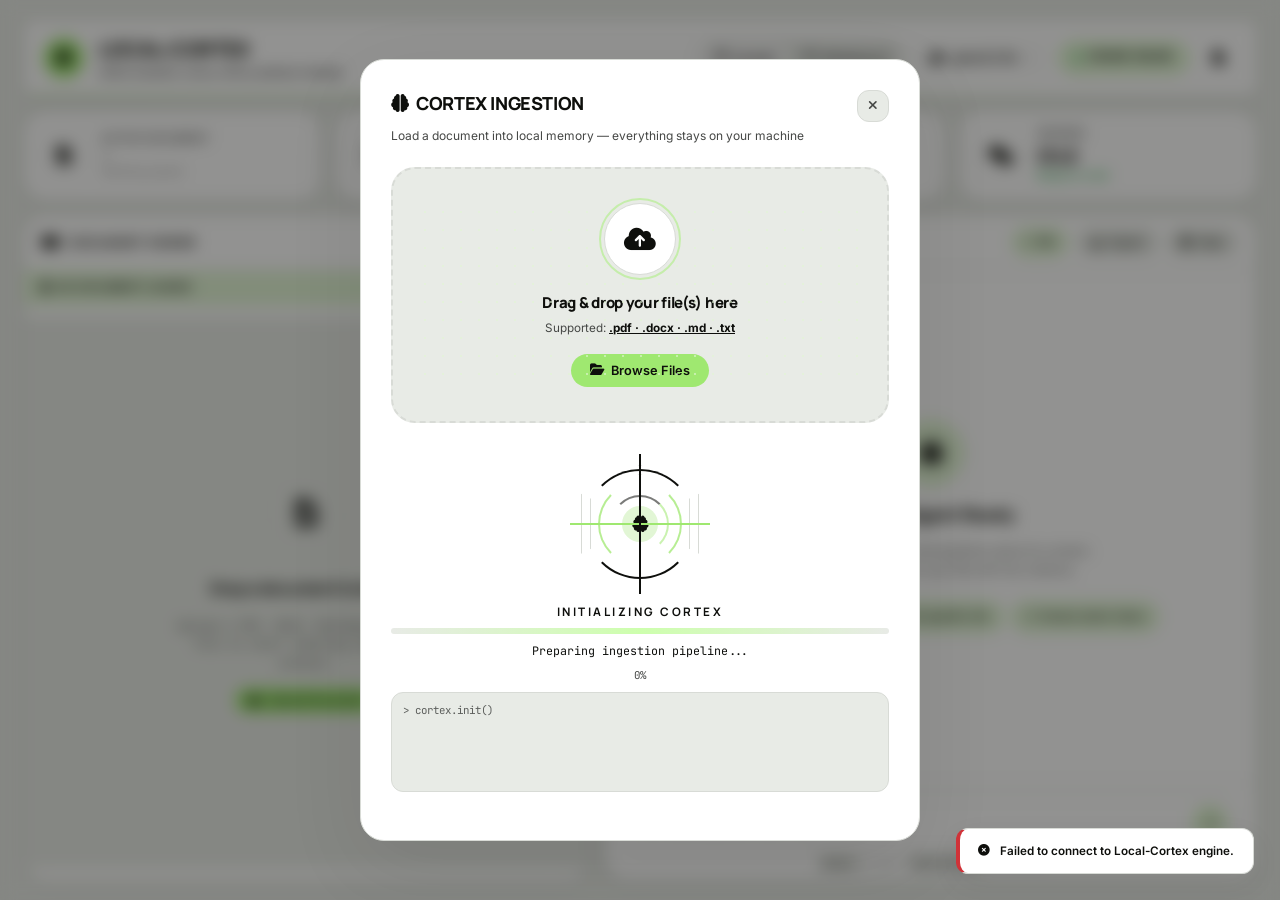
==== commit 66d68868: "Additional features --update" ====
--- a/static/index.html
+++ b/static/index.html
@@ -10,11 +10,9 @@
     <link href="https://fonts.googleapis.com/css2?family=Manrope:wght@700;800;900&family=Inter:ital,wght@0,300;0,400;0,500;0,600;0,700;0,800;0,900;1,400&family=JetBrains+Mono:wght@400;500;600&display=swap" rel="stylesheet">
     <link rel="stylesheet" href="https://cdnjs.cloudflare.com/ajax/libs/font-awesome/6.4.0/css/all.min.css">
     <link rel="stylesheet" href="styles.css?v=3.0">
-<<<<<<< feature-hallucination-fix
-=======
     <script src="contracts.js?v=3.0"></script>
+    <script src="whiteboard.js?v=3.0" defer></script>
     <script src="agent-picker.js?v=3.0" defer></script>
->>>>>>> features
     <script src="app.js?v=3.0" defer></script>
   
 </head>
@@ -38,6 +36,14 @@
                 </div>
             </div>
             <div class="header-actions">
+                <div class="view-mode-switcher">
+                    <button class="btn-view-mode active" id="btnViewCockpit" title="Cockpit Split View">
+                        <i class="fa-solid fa-table-columns"></i> Cockpit
+                    </button>
+                    <button class="btn-view-mode" id="btnViewWhiteboard" title="Spatial Whiteboard Mind Map">
+                        <i class="fa-solid fa-diagram-project"></i> Whiteboard
+                    </button>
+                </div>
                 <button class="btn-agent-picker" id="btnOpenAgentPicker" title="Select AI agent">
                     <i class="fa-solid fa-robot"></i>
                     <span id="activeAgentLabel">qwen2.5:3b</span>
@@ -197,8 +203,30 @@
                         </form>
                     </div>
                 </div>
-            </section>
         </main>
+
+        <!-- SPATIAL WHITEBOARD VIEW -->
+        <div class="whiteboard-view-container" id="whiteboardContainer" style="display: none;">
+            <div class="whiteboard-toolbar">
+                <div class="toolbar-group">
+                    <button class="btn-wb-tool" id="btnWbZoomIn" title="Zoom In"><i class="fa-solid fa-plus"></i></button>
+                    <span class="wb-zoom-label" id="wbZoomVal">100%</span>
+                    <button class="btn-wb-tool" id="btnWbZoomOut" title="Zoom Out"><i class="fa-solid fa-minus"></i></button>
+                    <button class="btn-wb-tool" id="btnWbReset" title="Reset Canvas View"><i class="fa-solid fa-arrows-to-dot"></i></button>
+                </div>
+                <div class="toolbar-separator"></div>
+                <div class="toolbar-group">
+                    <button class="btn-wb-tool" id="btnWbAddNote" title="Add Custom Note"><i class="fa-solid fa-sticky-note"></i> Add Note</button>
+                    <button class="btn-wb-tool" id="btnWbAutoLayout" title="Auto Layout Mind Map"><i class="fa-solid fa-diagram-nested"></i> Auto Layout</button>
+                    <button class="btn-wb-tool" id="btnWbClear" title="Clear Canvas"><i class="fa-solid fa-trash-can"></i> Clear</button>
+                </div>
+            </div>
+            <div class="whiteboard-viewport" id="whiteboardViewport">
+                <div class="whiteboard-world" id="whiteboardWorld">
+                    <svg class="whiteboard-svg-layer" id="whiteboardSvg"></svg>
+                </div>
+            </div>
+        </div>
     </div>
 
     <!-- UPLOAD MODAL -->
@@ -300,262 +328,3 @@
     </div>
 </body>
 </html>
-<!DOCTYPE html>
-<html lang="en">
-<head>
-    <meta charset="UTF-8">
-    <meta name="viewport" content="width=device-width, initial-scale=1.0">
-    <meta name="description" content="Local-Cortex — Open-Source Local Intelligence Engine">
-    <title>Local-Cortex</title>
-    <link rel="preconnect" href="https://fonts.googleapis.com">
-    <link rel="preconnect" href="https://fonts.gstatic.com" crossorigin>
-    <link href="https://fonts.googleapis.com/css2?family=Manrope:wght@700;800;900&family=Inter:ital,wght@0,300;0,400;0,500;0,600;0,700;0,800;0,900;1,400&family=JetBrains+Mono:wght@400;500;600&display=swap" rel="stylesheet">
-    <link rel="stylesheet" href="https://cdnjs.cloudflare.com/ajax/libs/font-awesome/6.4.0/css/all.min.css">
-    <link rel="stylesheet" href="styles.css?v=3.0">
-    <script src="app.js?v=3.0" defer></script>
-</head>
-<body>
-    <!-- Ambient particle canvas -->
-    <canvas id="bgCanvas" aria-hidden="true"></canvas>
-    <div class="scanline-overlay" aria-hidden="true"></div>
-
-    <div class="app-container">
-        <!-- HEADER -->
-        <header class="top-header">
-            <div class="brand-section">
-                <div class="logo-pulse">
-                    <i class="fa-solid fa-brain logo-icon"></i>
-                    <span class="pulse-ring"></span>
-                    <span class="pulse-ring delay"></span>
-                </div>
-                <div class="title-meta">
-                    <h1>LOCAL-CORTEX</h1>
-                    <p class="subtitle">OPEN-SOURCE LOCAL INTELLIGENCE ENGINE</p>
-                </div>
-            </div>
-            <div class="header-actions">
-                <div class="status-badge" id="statusBadge">
-                    <span class="status-dot online"></span>
-                    <span class="badge-text">ENGINE ONLINE</span>
-                </div>
-                <button class="btn-icon btn-upload-trigger" id="btnOpenUpload" title="Upload document">
-                    <i class="fa-solid fa-file-arrow-up"></i>
-                </button>
-            </div>
-        </header>
-
-        <!-- METRICS -->
-        <section class="telemetry-bar" id="telemetryBar">
-            <div class="metric-card" id="metricDoc">
-                <div class="metric-icon"><i class="fa-solid fa-file-lines"></i></div>
-                <div class="metric-info">
-                    <span class="metric-label">Active Document</span>
-                    <span class="metric-value metric-value-sm" id="valDocName">—</span>
-                    <span class="metric-delta" id="valDocStatus">Awaiting upload</span>
-                </div>
-            </div>
-            <div class="metric-card" id="metricLines">
-                <div class="metric-icon"><i class="fa-solid fa-align-left"></i></div>
-                <div class="metric-info">
-                    <span class="metric-label">Parsed Lines</span>
-                    <span class="metric-value" id="valLines">0</span>
-                    <span class="metric-delta">Document structure</span>
-                </div>
-            </div>
-            <div class="metric-card" id="metricTokens">
-                <div class="metric-icon"><i class="fa-solid fa-font"></i></div>
-                <div class="metric-info">
-                    <span class="metric-label">Word Count</span>
-                    <span class="metric-value" id="valWords">0</span>
-                    <span class="metric-delta">Indexed tokens</span>
-                </div>
-            </div>
-            <div class="metric-card" id="metricSession">
-                <div class="metric-icon"><i class="fa-solid fa-comments"></i></div>
-                <div class="metric-info">
-                    <span class="metric-label">Session</span>
-                    <span class="metric-value" id="valSession">IDLE</span>
-                    <span class="metric-delta delta-pos" id="valSessionDelta">Ready to chat</span>
-                </div>
-            </div>
-        </section>
-
-        <!-- MAIN GRID -->
-        <main class="cockpit-grid">
-
-            <!-- LEFT: DOCUMENT VIEWER -->
-            <section class="panel-card left-panel" id="leftPanel">
-                <div class="panel-header">
-                    <div class="panel-title">
-                        <i class="fa-solid fa-book-open"></i>
-                        <h2>DOCUMENT VIEWER</h2>
-                    </div>
-                    <div class="panel-actions">
-                        <div class="search-container">
-                            <i class="fa-solid fa-magnifying-glass search-icon"></i>
-                            <input type="text" id="docSearch" placeholder="Search document..." autocomplete="off">
-                        </div>
-                        <button class="btn-icon" id="btnScrollToTop" title="Scroll to top">
-                            <i class="fa-solid fa-circle-arrow-up"></i>
-                        </button>
-                    </div>
-                </div>
-
-                <div class="panel-body document-viewer-wrapper">
-                    <div class="document-tabs-bar" id="documentTabsBar" style="display: none;">
-                        <div class="tabs-list" id="tabsList"></div>
-                        <button class="btn-tab-add" id="btnTabAdd" title="Upload new document">
-                            <i class="fa-solid fa-plus"></i>
-                        </button>
-                    </div>
-                    <div class="doc-active-banner" id="docActiveBanner">
-                        <i class="fa-solid fa-file-invoice"></i>
-                        <span id="activeDocName">NO DOCUMENT LOADED</span>
-                        <span class="doc-scan-indicator" id="docScanIndicator" hidden>
-                            <span class="scan-dot"></span> Reading
-                        </span>
-                    </div>
-                    <div class="document-code-viewport" id="documentViewport">
-                        <div class="viewport-placeholder">
-                            <div class="placeholder-orbit">
-                                <div class="orbit-ring"></div>
-                                <i class="fa-solid fa-file-arrow-up upload-pulse-icon"></i>
-                            </div>
-                            <h3>Drop a document to begin</h3>
-                            <p>Upload a PDF, DOCX, Markdown, or text file to start chatting with your content.</p>
-                            <button class="btn-primary btn-sm" id="btnPlaceholderUpload">
-                                <i class="fa-solid fa-cloud-arrow-up"></i> Upload Document
-                            </button>
-                        </div>
-                    </div>
-                </div>
-            </section>
-
-            <!-- RIGHT: CHAT AGENT -->
-            <section class="panel-card right-panel" id="rightPanel">
-                <div class="panel-header">
-                    <div class="panel-title">
-                        <i class="fa-solid fa-brain"></i>
-                        <h2>CORTEX AGENT</h2>
-                    </div>
-                    <div class="panel-actions">
-                        <div class="agent-status" id="agentStatus">
-                            <span class="agent-status-dot"></span>
-                            <span class="agent-status-text">Idle</span>
-                        </div>
-                        <button class="btn-secondary btn-sm" id="btnExportChat" title="Export chat history">
-                            <i class="fa-solid fa-download"></i> Export
-                        </button>
-                        <button class="btn-secondary btn-sm" id="btnPurgeMemory">
-                            <i class="fa-solid fa-trash-can"></i> Clear
-                        </button>
-                    </div>
-                </div>
-
-                <!-- Context awareness banner: shows all docs loaded in agent memory -->
-                <div class="context-banner" id="contextBanner" style="display:none;">
-                    <i class="fa-solid fa-database"></i>
-                    <span class="context-banner-label">Agent context:</span>
-                    <div class="context-doc-pills" id="contextDocPills"></div>
-                </div>
-
-                <div class="panel-body chat-interface-wrapper">
-                    <div class="chat-log" id="chatLog">
-                        <div class="chat-placeholder">
-                            <div class="agent-avatar-large">
-                                <i class="fa-solid fa-brain"></i>
-                                <div class="avatar-glow"></div>
-                            </div>
-                            <h3>Cortex Agent Ready</h3>
-                            <p>Upload a document, then ask questions about its content. Answers are grounded in your file with line citations.</p>
-                            <div class="placeholder-hints">
-                                <span><i class="fa-solid fa-quote-left"></i> Summarize key points</span>
-                                <span><i class="fa-solid fa-magnifying-glass"></i> Find specific info</span>
-                                <span><i class="fa-solid fa-list"></i> Extract action items</span>
-                            </div>
-                        </div>
-                    </div>
-
-                    <div class="chat-input-deck">
-                        <form id="chatForm">
-                            <div class="chat-input-wrapper">
-                                <textarea id="chatInput" placeholder="Ask anything about your document..." rows="1" required disabled></textarea>
-                                <button type="submit" id="btnSubmitChat" class="btn-send" disabled title="Send message">
-                                    <i class="fa-solid fa-paper-plane"></i>
-                                </button>
-                            </div>
-                            <p class="input-hint"><kbd>Enter</kbd> to send · <kbd>Shift+Enter</kbd> for new line</p>
-                        </form>
-                    </div>
-                </div>
-            </section>
-        </main>
-    </div>
-
-    <!-- UPLOAD MODAL -->
-    <div class="modal-overlay" id="uploadModal">
-        <div class="modal-card">
-            <div class="modal-header">
-                <div class="modal-header-top">
-                    <h2><i class="fa-solid fa-brain"></i> CORTEX INGESTION</h2>
-                    <button class="btn-modal-close" id="btnCloseModal" title="Dismiss" hidden>
-                        <i class="fa-solid fa-xmark"></i>
-                    </button>
-                </div>
-                <p>Load a document into local memory — everything stays on your machine</p>
-            </div>
-
-            <div class="dropzone-container" id="dropzone">
-                <input type="file" id="fileInput" accept=".txt,.pdf,.docx,.md,.markdown" hidden multiple>
-                <div class="dropzone-content">
-                    <div class="dropzone-hex-grid" aria-hidden="true"></div>
-                    <div class="cloud-icon-wrapper">
-                        <i class="fa-solid fa-cloud-arrow-up cloud-icon"></i>
-                        <div class="cloud-pulse"></div>
-                    </div>
-                    <h3>Drag &amp; drop your file(s) here</h3>
-                    <p>Supported: <span>.pdf · .docx · .md · .txt</span></p>
-                    <button type="button" class="btn-primary" id="btnSelectFile">
-                        <i class="fa-solid fa-folder-open"></i> Browse Files
-                    </button>
-                </div>
-            </div>
-
-            <!-- Cinematic ingestion loader -->
-            <div class="upload-progress-container" id="uploadProgressContainer" hidden>
-                <div class="cinematic-loader" id="cinematicLoader">
-                    <canvas id="loaderCanvas" aria-hidden="true"></canvas>
-
-                    <div class="scanner-container">
-                        <div class="hex-ring hex-1"></div>
-                        <div class="hex-ring hex-2"></div>
-                        <div class="cortex-ring ring-outer"></div>
-                        <div class="cortex-ring ring-middle"></div>
-                        <div class="cortex-ring ring-inner"></div>
-                        <div class="cortex-core">
-                            <i class="fa-solid fa-brain loader-brain-icon"></i>
-                        </div>
-                        <div class="scanning-laser"></div>
-                        <div class="scanning-laser laser-2"></div>
-                    </div>
-
-                    <div class="loader-status-wrapper">
-                        <h3 class="loader-title" id="loaderTitle">INITIALIZING CORTEX</h3>
-                        <div class="progress-bar-track">
-                            <div class="progress-bar-glow"></div>
-                            <div class="progress-bar-fill" id="uploadProgressBar"></div>
-                        </div>
-                        <p class="progress-status" id="uploadProgressStatus">Preparing ingestion pipeline...</p>
-                        <div class="progress-percent" id="uploadProgressPercent">0%</div>
-                        <div class="cortex-terminal-output" id="loaderLog">
-                            <div class="log-line">> cortex.init()</div>
-                        </div>
-                    </div>
-                </div>
-            </div>
-        </div>
-    </div>
-
-    <div class="toast-container" id="toastContainer"></div>
-</body>
-</html>
--- a/static/styles.css
+++ b/static/styles.css
@@ -1931,3 +1931,340 @@
     color: var(--text-muted);
     padding: 2rem 1rem;
 }
+
+/* ==========================================================================
+   SPATIAL WHITEBOARD MODE (MIND MAPPING)
+   ========================================================================== */
+.view-mode-switcher {
+    display: flex;
+    background: var(--bg-main);
+    border: 1px solid var(--panel-border);
+    border-radius: var(--radius-pill);
+    padding: 2px;
+    gap: 2px;
+}
+
+.btn-view-mode {
+    background: transparent;
+    border: none;
+    border-radius: var(--radius-pill);
+    padding: 0.35rem 0.85rem;
+    font-family: var(--font-sans);
+    font-size: 0.75rem;
+    font-weight: 700;
+    color: var(--text-secondary);
+    cursor: pointer;
+    display: flex;
+    align-items: center;
+    gap: 0.4rem;
+    transition: all var(--transition-fast);
+}
+
+.btn-view-mode:hover {
+    color: var(--text-primary);
+}
+
+.btn-view-mode.active {
+    background: var(--panel-bg);
+    color: var(--text-primary);
+    box-shadow: 0 2px 8px rgba(0,0,0,0.06);
+    border: 1px solid var(--panel-border);
+}
+
+.whiteboard-view-container {
+    flex: 1;
+    display: flex;
+    flex-direction: column;
+    position: relative;
+    border-radius: var(--radius-xl);
+    border: 1px solid var(--panel-border);
+    background: var(--panel-bg);
+    overflow: hidden;
+    min-height: 650px;
+    box-shadow: var(--shadow-sm);
+}
+
+.whiteboard-toolbar {
+    position: absolute;
+    top: 1.25rem;
+    left: 1.25rem;
+    z-index: 50;
+    display: flex;
+    align-items: center;
+    gap: 0.75rem;
+    background: rgba(255, 255, 255, 0.9);
+    backdrop-filter: blur(12px);
+    border: 1px solid var(--panel-border);
+    border-radius: var(--radius-pill);
+    padding: 0.4rem 0.75rem;
+    box-shadow: var(--shadow-md);
+}
+
+.toolbar-group {
+    display: flex;
+    align-items: center;
+    gap: 0.4rem;
+}
+
+.toolbar-separator {
+    width: 1px;
+    height: 18px;
+    background: var(--panel-border);
+}
+
+.btn-wb-tool {
+    background: transparent;
+    border: none;
+    color: var(--text-secondary);
+    font-size: 0.78rem;
+    font-weight: 600;
+    padding: 0.3rem 0.6rem;
+    border-radius: var(--radius-md);
+    cursor: pointer;
+    display: flex;
+    align-items: center;
+    gap: 0.35rem;
+    transition: all var(--transition-fast);
+}
+
+.btn-wb-tool:hover {
+    background: var(--accent-primary-pale);
+    color: var(--text-primary);
+}
+
+.wb-zoom-label {
+    font-family: var(--font-mono);
+    font-size: 0.75rem;
+    font-weight: 700;
+    color: var(--text-primary);
+    min-width: 42px;
+    text-align: center;
+}
+
+.whiteboard-viewport {
+    flex: 1;
+    width: 100%;
+    height: 100%;
+    position: relative;
+    overflow: hidden;
+    cursor: grab;
+    background-color: #fbfbfa;
+    background-image: radial-gradient(var(--panel-border) 1px, transparent 1px);
+    background-size: 24px 24px;
+}
+
+.whiteboard-world {
+    position: absolute;
+    top: 0;
+    left: 0;
+    width: 100%;
+    height: 100%;
+    transform-origin: 0 0;
+    pointer-events: none;
+}
+
+.whiteboard-svg-layer {
+    position: absolute;
+    inset: 0;
+    width: 10000px;
+    height: 10000px;
+    pointer-events: none;
+    overflow: visible;
+}
+
+.wb-connector-line {
+    fill: none;
+    stroke: var(--accent-primary);
+    stroke-width: 2.5px;
+    stroke-linecap: round;
+    opacity: 0.65;
+    transition: stroke var(--transition-fast);
+}
+
+.wb-connector-dot {
+    fill: var(--accent-primary);
+}
+
+/* Whiteboard Nodes */
+.wb-node {
+    position: absolute;
+    top: 0;
+    left: 0;
+    width: 280px;
+    background: #ffffff;
+    border: 1px solid var(--panel-border);
+    border-radius: var(--radius-xl);
+    padding: 1rem 1.15rem;
+    box-shadow: var(--shadow-md);
+    pointer-events: auto;
+    cursor: move;
+    user-select: none;
+    transition: box-shadow var(--transition-fast), border-color var(--transition-fast);
+}
+
+.wb-node:hover, .wb-node.dragging {
+    box-shadow: 0 16px 40px rgba(0,0,0,0.12);
+    border-color: var(--accent-primary);
+    z-index: 100;
+}
+
+.wb-node-header {
+    display: flex;
+    align-items: center;
+    justify-content: space-between;
+    margin-bottom: 0.5rem;
+}
+
+.wb-node-type-badge {
+    font-family: var(--font-mono);
+    font-size: 0.62rem;
+    font-weight: 700;
+    padding: 0.15rem 0.5rem;
+    border-radius: var(--radius-pill);
+    background: var(--bg-main);
+    border: 1px solid var(--panel-border);
+    color: var(--text-secondary);
+    display: flex;
+    align-items: center;
+    gap: 0.3rem;
+}
+
+.wb-node-doc .wb-node-type-badge { background: var(--accent-primary-pale); color: var(--text-primary); border-color: var(--accent-primary); }
+.wb-node-ai .wb-node-type-badge { background: #e0f2fe; color: #0369a1; border-color: #bae6fd; }
+
+.wb-node-pin {
+    background: transparent;
+    border: none;
+    color: var(--text-muted);
+    cursor: pointer;
+    font-size: 0.8rem;
+    padding: 0.2rem;
+    border-radius: var(--radius-sm);
+    transition: all var(--transition-fast);
+}
+
+.wb-node-pin:hover {
+    color: var(--accent-primary-deep);
+    background: var(--accent-primary-pale);
+}
+
+.wb-node-title {
+    font-family: var(--font-display);
+    font-size: 0.92rem;
+    font-weight: 800;
+    color: var(--text-primary);
+    line-height: 1.35;
+    margin-bottom: 0.3rem;
+}
+
+.wb-node-subtitle {
+    font-size: 0.72rem;
+    color: var(--text-secondary);
+    margin-bottom: 0.45rem;
+    font-weight: 600;
+}
+
+.wb-node-content {
+    font-size: 0.78rem;
+    color: var(--text-secondary);
+    line-height: 1.5;
+    max-height: 140px;
+    overflow-y: auto;
+}
+
+.wb-node-note {
+    background: #fefcbf;
+    border-color: #f6e05e;
+}
+
+.wb-node-note .wb-node-type-badge {
+    background: #faf089;
+    color: #744210;
+    border-color: #d69e2e;
+}
+
+.wb-node-delete {
+    background: transparent;
+    border: none;
+    color: #e53e3e;
+    cursor: pointer;
+    font-size: 0.8rem;
+    padding: 0.2rem;
+    border-radius: var(--radius-sm);
+    transition: all var(--transition-fast);
+}
+
+.wb-node-delete:hover {
+    background: #fed7d7;
+}
+
+.wb-node-title-input {
+    width: 100%;
+    background: transparent;
+    border: none;
+    border-bottom: 1px dashed #d69e2e;
+    font-family: var(--font-display);
+    font-size: 0.92rem;
+    font-weight: 800;
+    color: #744210;
+    margin-bottom: 0.5rem;
+    padding: 0.2rem 0;
+}
+
+.wb-node-title-input:focus {
+    outline: none;
+    border-bottom-style: solid;
+}
+
+.wb-note-textarea {
+    width: 100%;
+    min-height: 90px;
+    background: transparent;
+    border: none;
+    font-family: var(--font-sans);
+    font-size: 0.8rem;
+    color: #4a5568;
+    line-height: 1.5;
+    resize: vertical;
+}
+
+.wb-note-textarea:focus {
+    outline: none;
+}
+
+.wb-node-actions {
+    display: flex;
+    align-items: center;
+    gap: 0.3rem;
+}
+
+.wb-node-connect {
+    background: transparent;
+    border: none;
+    color: var(--text-secondary);
+    cursor: pointer;
+    font-size: 0.8rem;
+    padding: 0.2rem;
+    border-radius: var(--radius-sm);
+    transition: all var(--transition-fast);
+}
+
+.wb-node-connect:hover {
+    color: var(--accent-primary);
+    background: var(--accent-primary-pale);
+}
+
+.wb-node.connecting-source {
+    border-color: var(--accent-primary);
+    box-shadow: 0 0 0 3px rgba(0, 245, 255, 0.4);
+    animation: pulse 1.5s infinite;
+}
+
+.wb-node.connecting-target-candidate {
+    cursor: pointer;
+}
+
+.wb-node.connecting-target-candidate:hover {
+    border-color: var(--accent-secondary);
+    box-shadow: 0 0 0 2px var(--accent-secondary);
+}
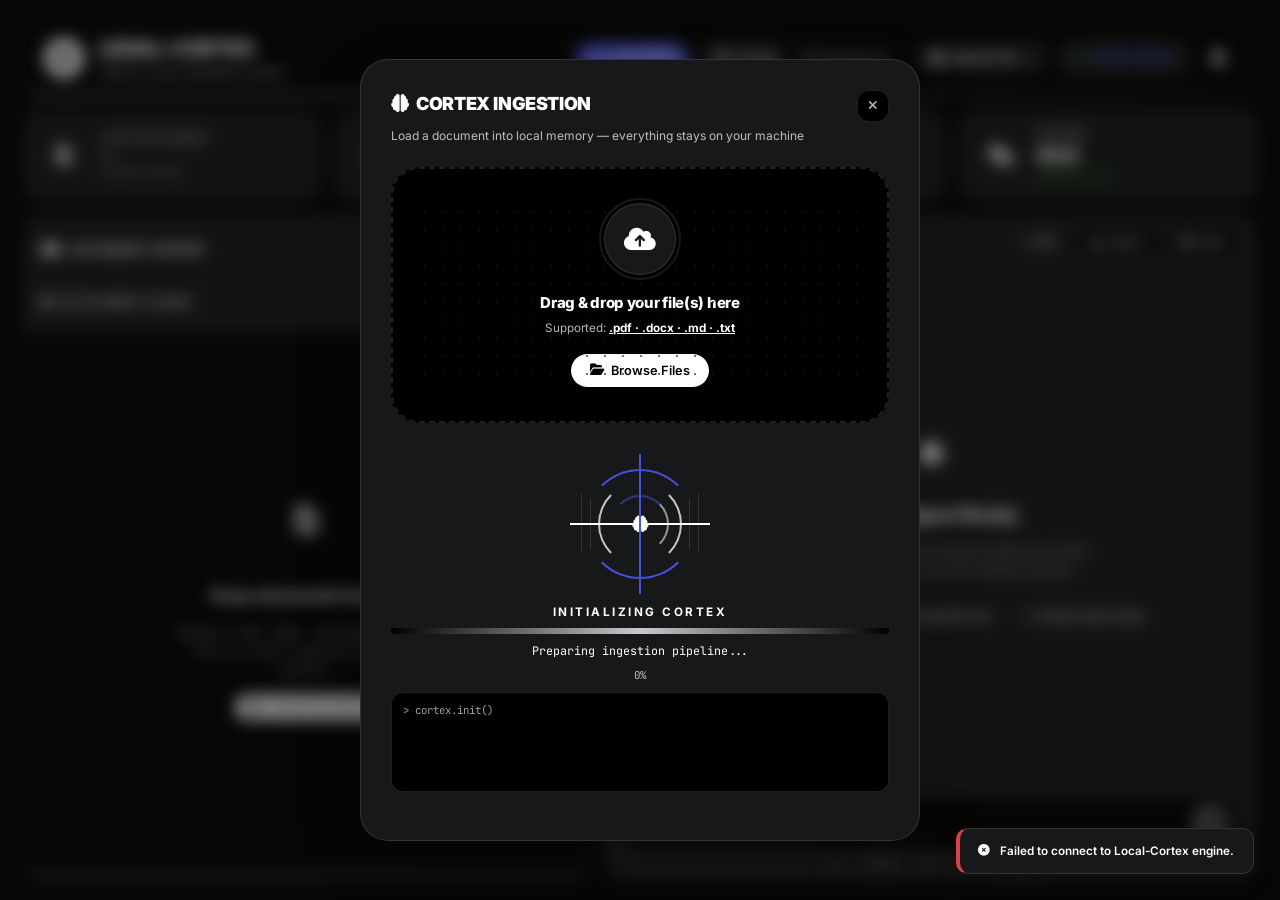
==== commit 018749fb: "first commit" ====
--- a/static/index.html
+++ b/static/index.html
@@ -7,12 +7,13 @@
     <title>Local-Cortex</title>
     <link rel="preconnect" href="https://fonts.googleapis.com">
     <link rel="preconnect" href="https://fonts.gstatic.com" crossorigin>
-    <link href="https://fonts.googleapis.com/css2?family=Manrope:wght@700;800;900&family=Inter:ital,wght@0,300;0,400;0,500;0,600;0,700;0,800;0,900;1,400&family=JetBrains+Mono:wght@400;500;600&display=swap" rel="stylesheet">
+    <link href="https://fonts.googleapis.com/css2?family=Inter:ital,wght@0,300;0,400;0,500;0,600;0,700;0,800;0,900;1,400&family=JetBrains+Mono:wght@400;500;600&display=swap" rel="stylesheet">
     <link rel="stylesheet" href="https://cdnjs.cloudflare.com/ajax/libs/font-awesome/6.4.0/css/all.min.css">
     <link rel="stylesheet" href="styles.css?v=3.0">
     <script src="contracts.js?v=3.0"></script>
     <script src="whiteboard.js?v=3.0" defer></script>
     <script src="agent-picker.js?v=3.0" defer></script>
+    <script src="legal-suite.js?v=3.0" defer></script>
     <script src="app.js?v=3.0" defer></script>
   
 </head>
@@ -26,16 +27,19 @@
         <header class="top-header">
             <div class="brand-section">
                 <div class="logo-pulse">
-                    <i class="fa-solid fa-brain logo-icon"></i>
+                    <i class="fa-solid fa-scale-balanced logo-icon"></i>
                     <span class="pulse-ring"></span>
                     <span class="pulse-ring delay"></span>
                 </div>
                 <div class="title-meta">
-                    <h1>LOCAL-CORTEX</h1>
-                    <p class="subtitle">OPEN-SOURCE LOCAL INTELLIGENCE ENGINE</p>
+                    <h1>LEGAL-CORTEX</h1>
+                    <p class="subtitle">PRIVATE LEGAL RESEARCH AGENT</p>
                 </div>
             </div>
             <div class="header-actions">
+                <button class="btn-primary btn-sm btn-legal-suite-trigger" id="btnOpenLegalSuite" title="Open Legal Intelligence Suite">
+                    <i class="fa-solid fa-gavel"></i> Legal Tools
+                </button>
                 <div class="view-mode-switcher">
                     <button class="btn-view-mode active" id="btnViewCockpit" title="Cockpit Split View">
                         <i class="fa-solid fa-table-columns"></i> Cockpit
@@ -326,5 +330,106 @@
             </div>
         </div>
     </div>
+
+    <!-- LEGAL INTELLIGENCE SUITE MODAL -->
+    <div class="modal-overlay hidden" id="legalSuiteModal">
+        <div class="modal-card legal-suite-card">
+            <div class="modal-header">
+                <div class="modal-header-top">
+                    <h2><i class="fa-solid fa-gavel"></i> LEGAL INTELLIGENCE SUITE</h2>
+                    <button class="btn-modal-close" id="btnCloseLegalSuite" title="Dismiss">
+                        <i class="fa-solid fa-xmark"></i>
+                    </button>
+                </div>
+                <p>Automated Legal Drafting, Statute Intelligence, Outcome Prediction & Judicial Precedents</p>
+            </div>
+
+            <div class="legal-suite-tabs">
+                <button class="legal-tab active" data-suite-tab="drafting"><i class="fa-solid fa-file-signature"></i> Drafting Engine</button>
+                <button class="legal-tab" data-suite-tab="statute"><i class="fa-solid fa-book-bookmark"></i> Statute Lookup</button>
+                <button class="legal-tab" data-suite-tab="predict"><i class="fa-solid fa-crystal-ball"></i> Conclusion Prediction</button>
+                <button class="legal-tab" data-suite-tab="precedents"><i class="fa-solid fa-scale-balanced"></i> Precedent Analysis</button>
+            </div>
+
+            <div class="legal-suite-body">
+                <!-- TAB 1: DRAFTING -->
+                <div class="suite-panel active" id="panelDrafting">
+                    <div class="drafting-layout">
+                        <div class="draft-config-pane">
+                            <label class="form-label">Select Legal Template</label>
+                            <select id="selectTemplate" class="form-select">
+                                <option value="bail_application">Bail Application (Sec. 437/439 CrPC)</option>
+                                <option value="legal_notice">Formal Legal Notice</option>
+                                <option value="written_statement">Written Statement / Reply</option>
+                                <option value="employment_contract">Employment Contract</option>
+                                <option value="rti_request">RTI Application (Sec. 6 RTI Act)</option>
+                            </select>
+
+                            <div class="template-facts-form" id="templateFactsForm">
+                                <!-- Dynamic form fields rendered by JS -->
+                            </div>
+
+                            <button class="btn-primary btn-block" id="btnGenerateDraft">
+                                <i class="fa-solid fa-wand-magic-sparkles"></i> Generate Legal Draft
+                            </button>
+                        </div>
+
+                        <div class="draft-output-pane">
+                            <div class="pane-header">
+                                <span><i class="fa-solid fa-file-contract"></i> Generated Draft</span>
+                                <button class="btn-secondary btn-sm" id="btnCopyDraft" title="Copy text"><i class="fa-solid fa-copy"></i> Copy</button>
+                            </div>
+                            <div class="legal-output-content" id="draftOutputContent">
+                                <p class="placeholder-text">Fill in the key facts on the left and click "Generate Legal Draft" to create a standard legal document.</p>
+                            </div>
+                        </div>
+                    </div>
+                </div>
+
+                <!-- TAB 2: STATUTE LOOKUP -->
+                <div class="suite-panel" id="panelStatute">
+                    <div class="search-hero-box">
+                        <input type="text" id="inputStatuteQuery" class="hero-search-input" placeholder="Enter Section or Article (e.g. 'Section 420 IPC', 'Article 21', 'Section 138 NI Act')...">
+                        <button class="btn-primary" id="btnSearchStatute"><i class="fa-solid fa-magnifying-glass"></i> Lookup Law</button>
+                    </div>
+                    <div class="legal-output-card" id="statuteOutputContent">
+                        <p class="placeholder-text">Enter any Indian Penal Code section, Constitutional Article, or statutory provision above to view verbatim text and plain-English analysis.</p>
+                    </div>
+                </div>
+
+                <!-- TAB 3: CONCLUSION PREDICTION -->
+                <div class="suite-panel" id="panelPredict">
+                    <div class="predict-layout">
+                        <div class="predict-input-pane">
+                            <label class="form-label">Case Facts & Evidence Scenario</label>
+                            <textarea id="inputPredictFacts" class="form-textarea" rows="8" placeholder="Describe the factual background, dispute summary, available evidence, and opposing claims..."></textarea>
+                            <button class="btn-primary btn-block" id="btnRunPrediction">
+                                <i class="fa-solid fa-chart-line"></i> Predict Case Outcome
+                            </button>
+                        </div>
+                        <div class="predict-output-pane">
+                            <div class="pane-header">
+                                <span><i class="fa-solid fa-shield-halved"></i> Predictive Analysis Report</span>
+                            </div>
+                            <div class="legal-output-content" id="predictOutputContent">
+                                <p class="placeholder-text">Provide factual case details on the left to generate an AI litigation risk assessment, strengths/weaknesses matrix, and win probability forecast.</p>
+                            </div>
+                        </div>
+                    </div>
+                </div>
+
+                <!-- TAB 4: PRECEDENT ANALYSIS -->
+                <div class="suite-panel" id="panelPrecedents">
+                    <div class="search-hero-box">
+                        <input type="text" id="inputPrecedentIssue" class="hero-search-input" placeholder="Describe legal issue or topic (e.g. 'Right to privacy fundamental right', 'Bail in PMLA cases')...">
+                        <button class="btn-primary" id="btnSearchPrecedents"><i class="fa-solid fa-scale-balanced"></i> Analyze Case Law</button>
+                    </div>
+                    <div class="legal-output-card" id="precedentsOutputContent">
+                        <p class="placeholder-text">Enter a legal issue or subject matter above to synthesize relevant Supreme Court landmark judgments, established legal tests, and ratio decidendi.</p>
+                    </div>
+                </div>
+            </div>
+        </div>
+    </div>
 </body>
 </html>
--- a/static/styles.css
+++ b/static/styles.css
@@ -3,42 +3,42 @@
    ========================================================================== */
 
 :root {
-    /* Color Palette - Wise-Inspired Design Tokens */
-    --bg-main: #e8ebe6;              /* Sage-tinted page background (canvas-soft) */
-    --bg-header: #ffffff;            /* White headers (canvas) */
-    --panel-bg: #ffffff;             /* White panels/cards (canvas) */
-    --panel-border: #d8dbd6;         /* Implicit boundary border */
-    --panel-border-hover: #9fe870;   /* Brand Green border hover */
-
-    --accent-primary: #9fe870;       /* Wise Lime Green (primary) */
-    --accent-primary-rgb: 159, 232, 112;
-    --on-primary: #0e0f0c;           /* Ink near-black text on lime green */
+    /* Color Palette - Revolut-Inspired Design Tokens */
+    --bg-main: #000000;              /* canvas-dark */
+    --bg-header: #000000;            /* canvas-dark */
+    --panel-bg: #16181a;             /* surface-elevated */
+    --panel-border: rgba(255, 255, 255, 0.12); /* hairline-dark */
+    --panel-border-hover: rgba(255, 255, 255, 0.24); /* stronger border for hover */
+
+    --accent-primary: #ffffff;       /* button-primary (white pill) */
+    --accent-primary-rgb: 255, 255, 255;
+    --on-primary: #000000;           /* canvas-dark (text on white button) */
     
-    --accent-primary-active: #cdffad;
-    --accent-primary-neutral: #c5edab;
-    --accent-primary-pale: #e2f6d5;  /* Light green tint for badges */
+    --accent-primary-active: #c9c9cd; /* faint */
+    --accent-primary-neutral: #16181a; /* surface-elevated */
+    --accent-primary-pale: #16181a;  /* background for badges */
     
-    --accent-secondary: #0e0f0c;     /* Ink near-black serves as secondary accent */
-    --accent-warn: #ffd11a;
-    --accent-warn-deep: #b86700;
-    --accent-error: #d03238;
-    --accent-success: #2ead4b;
-
-    --text-primary: #0e0f0c;         /* Ink near-black for primary text */
-    --text-secondary: #454745;       /* Olive-grey body text */
-    --text-muted: #868685;           /* Muted caption / placeholders */
-    --text-code: #0e0f0c;            /* Code text ink */
+    --accent-secondary: #494fdf;     /* cobalt-violet */
+    --accent-warn: #ec7e00;          /* accent-warning */
+    --accent-warn-deep: #b09000;     /* accent-yellow */
+    --accent-error: #e23b4a;         /* accent-danger */
+    --accent-success: #428619;       /* accent-light-green */
+
+    --text-primary: #ffffff;         /* on-dark */
+    --text-secondary: rgba(255, 255, 255, 0.72); /* on-dark-mute */
+    --text-muted: #8d969e;           /* stone */
+    --text-code: #ffffff;            /* code text on dark */
 
     --font-sans: 'Inter', system-ui, -apple-system, sans-serif;
-    --font-display: 'Manrope', 'Inter', system-ui, -apple-system, sans-serif;
+    --font-display: 'Inter', system-ui, -apple-system, sans-serif;
     --font-mono: 'JetBrains Mono', monospace;
 
-    --glass-blur: none;              /* Flat magazine design, no blur */
-    --glass-shadow: 0 4px 20px rgba(14, 15, 12, 0.04); /* Very soft elevation shadow */
+    --glass-blur: none;              
+    --glass-shadow: none;            /* Depth via luminance shifts, not shadows */
     --radius-sm: 8px;
     --radius-md: 12px;
-    --radius-lg: 16px;
-    --radius-xl: 24px;               /* Wise canonical card and button radius */
+    --radius-lg: 20px;
+    --radius-xl: 28px;
     --radius-pill: 9999px;
 
     --transition-fast: 0.12s ease;
@@ -128,7 +128,7 @@
     width: 40px;
     height: 40px;
     background: var(--accent-primary);
-    border-radius: var(--radius-xl);
+    border-radius: var(--radius-pill);
     display: flex;
     align-items: center;
     justify-content: center;
@@ -217,7 +217,7 @@
 .metric-card {
     background: var(--panel-bg);
     border: 1px solid var(--panel-border);
-    border-radius: var(--radius-xl);
+    border-radius: var(--radius-lg);
     padding: 1rem 1.25rem;
     display: flex;
     align-items: center;
@@ -304,7 +304,7 @@
 .panel-card {
     background: var(--panel-bg);
     border: 1px solid var(--panel-border);
-    border-radius: var(--radius-xl);
+    border-radius: var(--radius-lg);
     display: flex;
     flex-direction: column;
     box-shadow: var(--glass-shadow);
@@ -312,7 +312,7 @@
 }
 
 .panel-header {
-    background: #ffffff;
+    background: var(--panel-bg);
     border-bottom: 1px solid var(--panel-border);
     padding: 0.85rem 1.25rem;
     display: flex;
@@ -358,7 +358,7 @@
 /* Buttons */
 .btn-primary, .btn-secondary, .btn-icon, .btn-send {
     border: none;
-    border-radius: var(--radius-xl);
+    border-radius: var(--radius-pill);
     cursor: pointer;
     font-family: var(--font-sans);
     font-weight: 600;
@@ -428,13 +428,13 @@
 }
 
 #docSearch {
-    background: #ffffff;
+    background: var(--bg-main);
     border: 1px solid var(--panel-border);
     border-radius: var(--radius-md);
     color: var(--text-primary);
     font-family: var(--font-sans);
     font-size: 0.78rem;
-    padding: 0.45rem 0.6rem 0.45rem 1.85rem;
+    padding:  14px 16px 14px 32px;
     width: 150px;
     transition: all var(--transition-normal);
 }
@@ -449,7 +449,7 @@
    DOCUMENT VIEWER
    ========================================================================== */
 .document-viewer-wrapper {
-    background: #ffffff;
+    background: var(--panel-bg);
 }
 
 .doc-active-banner {
@@ -617,7 +617,7 @@
    CHAT AGENT
    ========================================================================== */
 .chat-interface-wrapper {
-    background: #ffffff;
+    background: var(--panel-bg);
 }
 
 .agent-status {
@@ -813,7 +813,7 @@
 .chat-bubble.assistant .bubble-role { color: var(--text-primary); }
 
 .bubble-content {
-    border-radius: var(--radius-xl);
+    border-radius: var(--radius-lg);
     padding: 1rem 1.25rem;
     font-size: 0.85rem;
     line-height: 1.65;
@@ -828,7 +828,7 @@
 }
 
 .chat-bubble.assistant .bubble-content {
-    background: #ffffff;
+    background: var(--panel-bg);
     border: 1px solid var(--panel-border);
     color: var(--text-primary);
     border-top-left-radius: 3px;
@@ -975,15 +975,16 @@
 
 /* Chat input */
 .chat-input-deck {
-    background: #ffffff;
+    background: var(--panel-bg);
     border-top: 1px solid var(--panel-border);
     padding: 0.85rem 1.25rem 0.65rem;
 }
 
 .chat-input-wrapper {
+    position: relative;
     display: flex;
     align-items: flex-end;
-    background: #ffffff;
+    background: var(--bg-main);
     border: 1px solid var(--panel-border);
     border-radius: var(--radius-lg);
     padding: 0.45rem 0.55rem 0.45rem 0.85rem;
@@ -1098,7 +1099,7 @@
 }
 
 .modal-card {
-    background: #ffffff;
+    background: var(--panel-bg);
     border: 1px solid var(--panel-border);
     border-radius: var(--radius-xl);
     box-shadow: 0 24px 80px rgba(14, 15, 12, 0.08);
@@ -1250,7 +1251,7 @@
     width: 72px;
     height: 72px;
     border-radius: 50%;
-    background: #ffffff;
+    background: var(--panel-bg);
     display: flex;
     align-items: center;
     justify-content: center;
@@ -1793,20 +1794,21 @@
     display: inline-flex;
     align-items: center;
     gap: 0.5rem;
-    padding: 0.5rem 0.85rem;
-    border-radius: var(--radius-md);
-    border: 1px solid var(--panel-border);
-    background: rgba(255, 255, 255, 0.7);
+    padding: 0.45rem 0.85rem;
+    border-radius: var(--radius-pill);
+    border: 1px solid var(--panel-border);
+    background: var(--panel-bg);
     color: var(--text-primary);
     font-size: 0.8rem;
     font-weight: 600;
     cursor: pointer;
-    transition: border-color var(--transition-fast), background var(--transition-fast);
+    transition: all var(--transition-fast);
 }
 
 .btn-agent-picker:hover {
-    border-color: var(--accent-primary);
-    background: var(--accent-primary-pale);
+    border-color: var(--accent-secondary);
+    background: rgba(73, 79, 223, 0.12);
+    color: #ffffff;
 }
 
 .agent-chevron { font-size: 0.65rem; opacity: 0.7; }
@@ -1814,122 +1816,261 @@
 .agent-picker-card { max-width: 720px; }
 
 .agent-specs-bar {
-    margin: 1rem 0;
-    padding: 0.75rem 1rem;
+    margin: 1rem 0 1.25rem;
+    padding: 0.65rem 1rem;
     border-radius: var(--radius-md);
-    background: var(--accent-primary-pale);
-    border: 1px solid var(--panel-border);
+    background: rgba(255, 255, 255, 0.03);
+    border: 1px solid rgba(255, 255, 255, 0.08);
+    display: flex;
+    align-items: center;
+    gap: 1.25rem;
+    flex-wrap: wrap;
+}
+
+.spec-chip {
+    display: inline-flex;
+    align-items: center;
+    gap: 0.45rem;
+    font-size: 0.78rem;
+    color: rgba(255, 255, 255, 0.8);
+    font-weight: 500;
+}
+
+.spec-chip i {
+    color: var(--accent-secondary);
     font-size: 0.85rem;
-    color: var(--text-secondary);
+}
+
+.spec-chip.status-online {
+    color: #00dc96;
+    margin-left: auto;
+    font-weight: 600;
+}
+
+.spec-dot {
+    width: 8px;
+    height: 8px;
+    border-radius: 50%;
+    display: inline-block;
+}
+
+.spec-dot.online {
+    background: #00dc96;
+    box-shadow: 0 0 8px #00dc96;
+}
+
+.spec-dot.offline {
+    background: #e23b4a;
 }
 
 .agent-tabs {
     display: flex;
-    gap: 0.5rem;
-    margin-bottom: 1rem;
+    gap: 0.25rem;
+    margin-bottom: 1.25rem;
+    background: rgba(255, 255, 255, 0.04);
+    padding: 4px;
+    border-radius: var(--radius-pill);
+    border: 1px solid rgba(255, 255, 255, 0.06);
 }
 
 .agent-tab {
     flex: 1;
-    padding: 0.55rem 0.75rem;
-    border-radius: var(--radius-md);
-    border: 1px solid var(--panel-border);
+    padding: 0.5rem 1rem;
+    border-radius: var(--radius-pill);
+    border: none;
     background: transparent;
+    color: rgba(255, 255, 255, 0.6);
     cursor: pointer;
     font-weight: 600;
+    font-size: 0.82rem;
+    transition: all 0.2s cubic-bezier(0.4, 0, 0.2, 1);
+    text-align: center;
+}
+
+.agent-tab:hover:not(.active) {
+    color: #ffffff;
+    background: rgba(255, 255, 255, 0.06);
+}
+
+.agent-tab.active {
+    background: #ffffff !important;
+    color: #000000 !important;
+    font-weight: 700;
+    box-shadow: 0 2px 10px rgba(0, 0, 0, 0.4);
+}
+
+.agent-list-panel {
+    max-height: 380px;
+    overflow-y: auto;
+    display: flex;
+    flex-direction: column;
+    gap: 0.85rem;
+    padding-right: 0.25rem;
+}
+
+.agent-card {
+    display: flex;
+    align-items: center;
+    justify-content: space-between;
+    gap: 1.25rem;
+    padding: 1.1rem 1.25rem;
+    border-radius: var(--radius-lg);
+    border: 1px solid rgba(255, 255, 255, 0.08);
+    background: #131518;
+    transition: all 0.2s ease;
+}
+
+.agent-card:hover {
+    border-color: rgba(255, 255, 255, 0.2);
+    background: #181a1e;
+    transform: translateY(-1px);
+}
+
+.agent-card.selected {
+    border-color: var(--accent-secondary);
+    background: rgba(73, 79, 223, 0.08);
+    box-shadow: 0 0 20px rgba(73, 79, 223, 0.2);
+}
+
+.agent-card.compatibility-incompatible { opacity: 0.5; }
+
+.agent-card-title {
+    display: flex;
+    flex-wrap: wrap;
+    align-items: center;
+    gap: 0.5rem;
+    margin-bottom: 0.35rem;
+}
+
+.agent-card-title strong {
+    font-size: 1.05rem;
+    font-weight: 700;
+    color: #ffffff;
+    letter-spacing: -0.01em;
+}
+
+.agent-card-desc {
+    font-size: 0.85rem;
+    color: rgba(255, 255, 255, 0.7);
+    margin: 0 0 0.65rem;
+    line-height: 1.4;
+}
+
+.agent-card-meta {
+    display: flex;
+    flex-wrap: wrap;
+    gap: 1rem;
+    font-size: 0.75rem;
+    color: rgba(255, 255, 255, 0.5);
+}
+
+.agent-card-meta span {
+    display: inline-flex;
+    align-items: center;
+    gap: 0.35rem;
+}
+
+.agent-card-meta i {
+    color: rgba(255, 255, 255, 0.35);
+}
+
+.agent-card-meta .meta-status.installed {
+    color: #00dc96;
+}
+.agent-card-meta .meta-status.installed i {
+    color: #00dc96;
+}
+
+.agent-badge {
+    font-size: 0.68rem;
+    padding: 0.2rem 0.55rem;
+    border-radius: 9999px;
+    font-weight: 600;
+    letter-spacing: 0.02em;
+    text-transform: uppercase;
+    display: inline-flex;
+    align-items: center;
+    gap: 0.3rem;
+}
+
+.agent-badge.default {
+    background: var(--accent-secondary);
+    color: #ffffff;
+    border: none;
+}
+
+.agent-badge.tier {
+    background: rgba(255, 255, 255, 0.08);
+    color: rgba(255, 255, 255, 0.7);
+    border: 1px solid rgba(255, 255, 255, 0.1);
+}
+
+.agent-badge.compat-optimal {
+    background: rgba(0, 220, 150, 0.12);
+    color: #00dc96;
+    border: 1px solid rgba(0, 220, 150, 0.25);
+}
+
+.agent-badge.compat-marginal {
+    background: rgba(236, 126, 0, 0.12);
+    color: #ff9d2b;
+    border: 1px solid rgba(255, 157, 43, 0.25);
+}
+
+.agent-badge.compat-incompatible {
+    background: rgba(226, 59, 74, 0.12);
+    color: #ff5c6c;
+    border: 1px solid rgba(226, 59, 74, 0.25);
+}
+
+.agent-select-btn {
+    padding: 0.55rem 1.25rem;
+    border-radius: 9999px;
+    font-weight: 700;
+    font-size: 0.82rem;
+    white-space: nowrap;
+}
+
+.agent-select-btn.btn-active-model {
+    background: rgba(73, 79, 223, 0.2) !important;
+    color: #a5a8ff !important;
+    border: 1px solid var(--accent-secondary) !important;
+    cursor: default;
+}
+
+.agent-picker-footer {
+    display: flex;
+    justify-content: space-between;
+    align-items: center;
+    margin-top: 1.25rem;
+    padding-top: 1rem;
+    border-top: 1px solid rgba(255, 255, 255, 0.08);
     font-size: 0.8rem;
-}
-
-.agent-tab.active {
-    background: var(--accent-primary);
-    color: var(--text-on-primary);
-    border-color: var(--accent-primary);
-}
-
-.agent-list-panel {
-    max-height: 360px;
-    overflow-y: auto;
-    display: flex;
-    flex-direction: column;
-    gap: 0.75rem;
-}
-
-.agent-card {
-    display: flex;
-    align-items: center;
-    justify-content: space-between;
-    gap: 1rem;
-    padding: 1rem;
-    border-radius: var(--radius-md);
-    border: 1px solid var(--panel-border);
-    background: rgba(255, 255, 255, 0.6);
-}
-
-.agent-card.selected {
-    border-color: var(--accent-primary);
-    box-shadow: 0 0 0 1px var(--accent-primary);
-}
-
-.agent-card.compatibility-incompatible { opacity: 0.55; }
-
-.agent-card-title {
-    display: flex;
-    flex-wrap: wrap;
-    align-items: center;
-    gap: 0.4rem;
-    margin-bottom: 0.35rem;
-}
-
-.agent-card-desc {
-    font-size: 0.82rem;
-    color: var(--text-secondary);
-    margin: 0 0 0.5rem;
-}
-
-.agent-card-meta {
-    display: flex;
-    flex-wrap: wrap;
-    gap: 0.65rem;
-    font-size: 0.72rem;
-    color: var(--text-muted);
-}
-
-.agent-badge {
-    font-size: 0.65rem;
-    padding: 0.15rem 0.45rem;
-    border-radius: 999px;
-    border: 1px solid var(--panel-border);
-    text-transform: uppercase;
-    letter-spacing: 0.03em;
-}
-
-.agent-badge.default {
-    background: var(--accent-primary-pale);
-    border-color: var(--accent-primary);
-}
-
-.agent-badge.compat { text-transform: capitalize; }
-
-.agent-picker-footer {
-    display: flex;
-    justify-content: space-between;
-    align-items: center;
-    margin-top: 1rem;
-    padding-top: 1rem;
-    border-top: 1px solid var(--panel-border);
-    font-size: 0.78rem;
-    color: var(--text-secondary);
+    color: rgba(255, 255, 255, 0.6);
 }
 
 .agent-picker-footer a {
-    color: var(--accent-primary-deep);
+    color: var(--accent-secondary);
     text-decoration: none;
+    font-weight: 600;
+    transition: color 0.15s ease;
+}
+
+.agent-picker-footer a:hover {
+    color: #8387ff;
 }
 
 .agent-empty {
     text-align: center;
-    color: var(--text-muted);
-    padding: 2rem 1rem;
+    color: rgba(255, 255, 255, 0.4);
+    padding: 3rem 1rem;
+    font-size: 0.9rem;
+}
+
+.agent-empty i {
+    font-size: 2rem;
+    margin-bottom: 0.75rem;
+    opacity: 0.3;
 }
 
 /* ==========================================================================
@@ -1992,7 +2133,7 @@
     display: flex;
     align-items: center;
     gap: 0.75rem;
-    background: rgba(255, 255, 255, 0.9);
+    background: var(--panel-bg);
     backdrop-filter: blur(12px);
     border: 1px solid var(--panel-border);
     border-radius: var(--radius-pill);
@@ -2086,12 +2227,25 @@
 }
 
 /* Whiteboard Nodes */
+#wbContextMenu {
+    position: absolute;
+    z-index: 1000;
+    left: 0;
+    width: 280px;
+    background: var(--panel-bg);
+    border: 1px solid var(--panel-border);
+    border-radius: var(--radius-xl);
+    padding: 1rem 1.15rem;
+    box-shadow: var(--shadow-md);
+    pointer-events: auto;
+}
+
 .wb-node {
     position: absolute;
     top: 0;
     left: 0;
     width: 280px;
-    background: #ffffff;
+    background: var(--bg-main);
     border: 1px solid var(--panel-border);
     border-radius: var(--radius-xl);
     padding: 1rem 1.15rem;
@@ -2144,8 +2298,8 @@
 }
 
 .wb-node-pin:hover {
-    color: var(--accent-primary-deep);
-    background: var(--accent-primary-pale);
+    color: var(--accent-secondary);
+    background: rgba(255, 255, 255, 0.08);
 }
 
 .wb-node-title {
@@ -2268,3 +2422,220 @@
     border-color: var(--accent-secondary);
     box-shadow: 0 0 0 2px var(--accent-secondary);
 }
+
+/* ==========================================================================
+   LEGAL INTELLIGENCE SUITE STYLES
+   ========================================================================== */
+.btn-legal-suite-trigger {
+    background: linear-gradient(135deg, #494fdf 0%, #6e73f4 100%) !important;
+    color: #ffffff !important;
+    border: none !important;
+    font-weight: 700 !important;
+    padding: 0.5rem 1.1rem !important;
+    box-shadow: 0 2px 12px rgba(73, 79, 223, 0.35) !important;
+    transition: all 0.2s ease !important;
+}
+
+.btn-legal-suite-trigger:hover {
+    transform: translateY(-1px);
+    box-shadow: 0 4px 18px rgba(73, 79, 223, 0.5) !important;
+}
+
+.legal-suite-card {
+    max-width: 1000px !important;
+    width: 92% !important;
+    background: #121417 !important;
+    border: 1px solid rgba(255, 255, 255, 0.1) !important;
+}
+
+.legal-suite-tabs {
+    display: flex;
+    gap: 0.35rem;
+    margin-bottom: 1.25rem;
+    background: rgba(255, 255, 255, 0.03);
+    padding: 6px;
+    border-radius: 12px;
+    border: 1px solid rgba(255, 255, 255, 0.06);
+}
+
+.legal-tab {
+    flex: 1;
+    padding: 0.65rem 0.85rem;
+    border-radius: 8px;
+    border: none;
+    background: transparent;
+    color: rgba(255, 255, 255, 0.6);
+    font-weight: 600;
+    font-size: 0.82rem;
+    cursor: pointer;
+    transition: all 0.2s ease;
+    display: inline-flex;
+    align-items: center;
+    justify-content: center;
+    gap: 0.45rem;
+    text-align: center;
+}
+
+.legal-tab:hover:not(.active) {
+    color: #ffffff;
+    background: rgba(255, 255, 255, 0.06);
+}
+
+.legal-tab.active {
+    background: #494fdf !important;
+    color: #ffffff !important;
+    font-weight: 700;
+    box-shadow: 0 4px 14px rgba(73, 79, 223, 0.4);
+}
+
+.legal-suite-body {
+    min-height: 440px;
+}
+
+.suite-panel { display: none; }
+.suite-panel.active { display: block; }
+
+/* Layouts */
+.drafting-layout, .predict-layout {
+    display: grid;
+    grid-template-columns: 1fr 1.2fr;
+    gap: 1.25rem;
+}
+
+@media (max-width: 850px) {
+    .drafting-layout, .predict-layout { grid-template-columns: 1fr; }
+}
+
+.draft-config-pane, .predict-input-pane {
+    display: flex;
+    flex-direction: column;
+    gap: 0.85rem;
+    background: rgba(255, 255, 255, 0.02);
+    padding: 1.1rem;
+    border-radius: 12px;
+    border: 1px solid rgba(255, 255, 255, 0.06);
+}
+
+.template-facts-form {
+    display: flex;
+    flex-direction: column;
+    gap: 0.75rem;
+    max-height: 290px;
+    overflow-y: auto;
+    padding-right: 0.25rem;
+}
+
+.form-group {
+    display: flex;
+    flex-direction: column;
+    gap: 0.3rem;
+}
+
+.form-label, .form-label-sm {
+    font-size: 0.78rem;
+    font-weight: 600;
+    color: rgba(255, 255, 255, 0.8);
+}
+
+.form-select, .form-input-sm, .form-textarea-sm, .form-textarea, .hero-search-input {
+    width: 100%;
+    background: #181a1e;
+    border: 1px solid rgba(255, 255, 255, 0.12);
+    border-radius: 8px;
+    padding: 0.55rem 0.85rem;
+    color: #ffffff;
+    font-family: inherit;
+    font-size: 0.85rem;
+    transition: border-color 0.15s ease;
+}
+
+.form-select:focus, .form-input-sm:focus, .form-textarea-sm:focus, .form-textarea:focus, .hero-search-input:focus {
+    outline: none;
+    border-color: #494fdf;
+    box-shadow: 0 0 0 2px rgba(73, 79, 223, 0.25);
+}
+
+.search-hero-box {
+    display: flex;
+    gap: 0.75rem;
+    margin-bottom: 1.25rem;
+}
+
+.hero-search-input {
+    flex: 1;
+    padding: 0.75rem 1rem;
+    font-size: 0.9rem;
+    border-radius: 9999px;
+}
+
+.btn-block { width: 100%; justify-content: center; }
+
+/* Outputs */
+.draft-output-pane, .predict-output-pane {
+    display: flex;
+    flex-direction: column;
+    gap: 0.5rem;
+}
+
+.pane-header {
+    display: flex;
+    justify-content: space-between;
+    align-items: center;
+    font-size: 0.85rem;
+    font-weight: 700;
+    color: rgba(255, 255, 255, 0.85);
+    padding-bottom: 0.4rem;
+}
+
+.legal-output-content, .legal-output-card {
+    background: #181a1e;
+    border: 1px solid rgba(255, 255, 255, 0.08);
+    border-radius: 12px;
+    padding: 1.25rem;
+    min-height: 350px;
+    max-height: 420px;
+    overflow-y: auto;
+    font-size: 0.88rem;
+    line-height: 1.65;
+    color: rgba(255, 255, 255, 0.9);
+}
+
+.placeholder-text {
+    color: rgba(255, 255, 255, 0.4);
+    text-align: center;
+    padding: 4rem 1.5rem;
+    font-size: 0.88rem;
+}
+
+.loader-placeholder {
+    text-align: center;
+    padding: 4rem 1.5rem;
+    color: rgba(255, 255, 255, 0.6);
+}
+
+.loader-placeholder i {
+    font-size: 2.2rem;
+    color: #494fdf;
+    margin-bottom: 1rem;
+}
+
+.formatted-legal-text .legal-h2 {
+    font-size: 1.1rem;
+    color: #ffffff;
+    margin: 1.2rem 0 0.6rem;
+    border-bottom: 1px solid rgba(255, 255, 255, 0.1);
+    padding-bottom: 0.3rem;
+}
+
+.formatted-legal-text .legal-h3 {
+    font-size: 0.95rem;
+    color: #8387ff;
+    margin: 1rem 0 0.4rem;
+}
+
+.error-text {
+    color: #ff5c6c;
+    padding: 1rem;
+    background: rgba(226, 59, 74, 0.1);
+    border-radius: 8px;
+}
